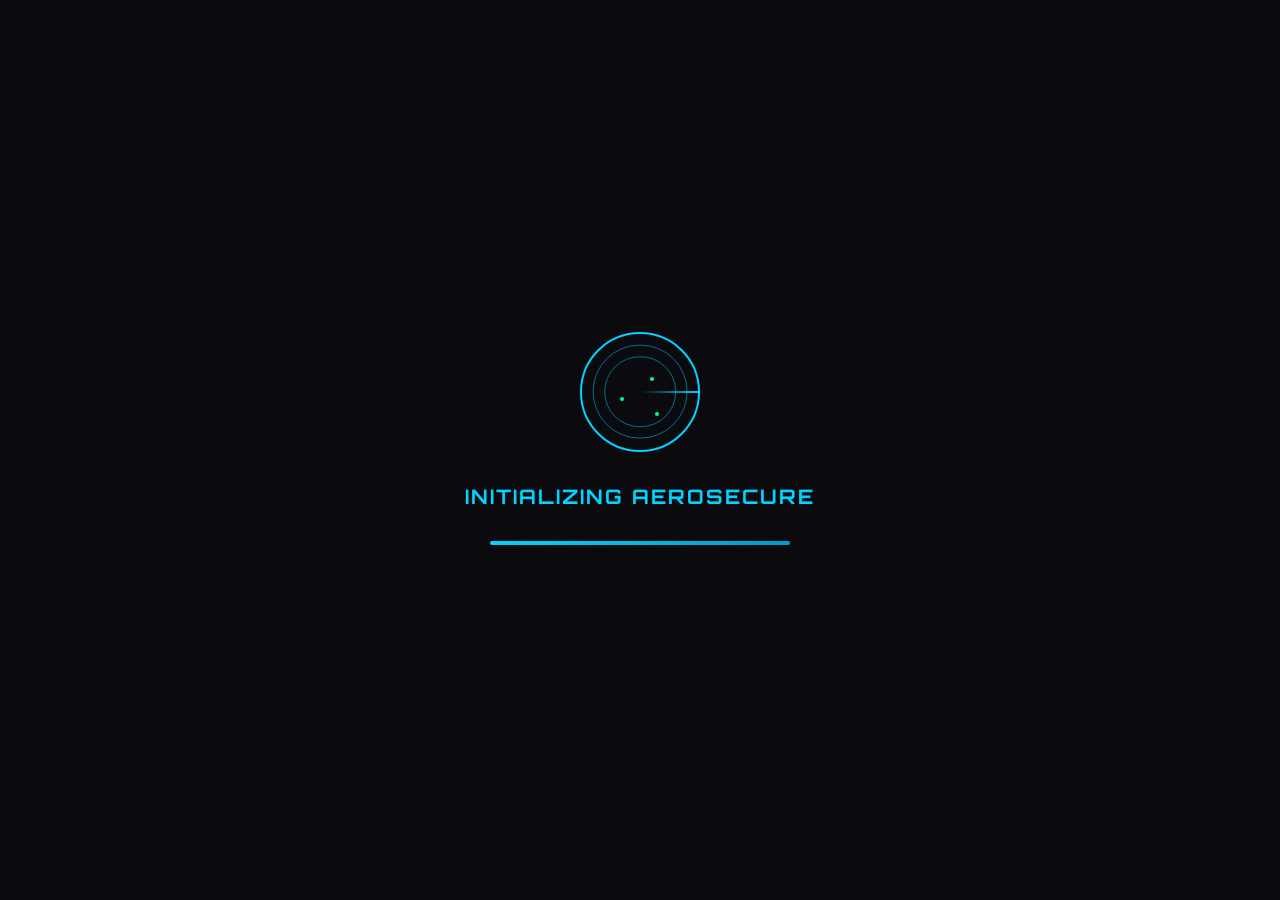
==== Frontend/index.html @ 28a1f64f "Created Frontend & Backend" ====
<!DOCTYPE html>
<html lang="en">
<head>
    <meta charset="UTF-8">
    <meta name="viewport" content="width=device-width, initial-scale=1.0">
    <title>AeroSecure - Airport Security System</title>
    <link rel="stylesheet" href="styles/main.css">
    <link rel="stylesheet" href="styles/animations.css">
    <link href="https://cdnjs.cloudflare.com/ajax/libs/font-awesome/6.4.0/css/all.min.css" rel="stylesheet">
    <link href="https://fonts.googleapis.com/css2?family=Orbitron:wght@400;700;900&family=Exo+2:wght@300;400;600&display=swap" rel="stylesheet">
</head>
<body>
    <!-- Loading Screen -->
    <div id="loading-screen" class="loading-screen">
        <div class="loading-content">
            <div class="radar-scanner">
                <div class="radar-circle"></div>
                <div class="radar-line"></div>
                <div class="radar-dots">
                    <div class="dot"></div>
                    <div class="dot"></div>
                    <div class="dot"></div>
                </div>
            </div>
            <h2 class="loading-text">INITIALIZING AEROSECURE</h2>
            <div class="loading-bar">
                <div class="loading-progress"></div>
            </div>
        </div>
    </div>

    <!-- Main Container -->
    <div id="main-container" class="main-container hidden">
        <!-- Header -->
        <header class="header">
            <div class="header-left">
                <div class="logo">
                    <i class="fas fa-shield-alt"></i>
                    <span>AeroSecure</span>
                </div>
                <div class="system-status">
                    <span class="status-indicator active"></span>
                    <span class="status-text">System Active</span>
                </div>
            </div>
            <div class="header-center">
                <div class="time-display">
                    <span id="current-time"></span>
                </div>
                <div class="date-display">
                    <span id="current-date"></span>
                </div>
            </div>
            <div class="header-right">
                <div class="alert-level">
                    <span class="alert-text">Security Level: </span>
                    <span class="alert-status normal">NORMAL</span>
                </div>
                <div class="user-profile">
                    <i class="fas fa-user-shield"></i>
                    <span>Officer Smith</span>
                </div>
            </div>
        </header>

        <!-- Navigation -->
        <nav class="sidebar">
            <div class="nav-menu">
                <a href="#dashboard" class="nav-item active" data-page="dashboard">
                    <i class="fas fa-tachometer-alt"></i>
                    <span>Dashboard</span>
                </a>
                <a href="#camera-monitor" class="nav-item" data-page="camera-monitor">
                    <i class="fas fa-video"></i>
                    <span>Camera Monitor</span>
                </a>
                <a href="#person-search" class="nav-item" data-page="person-search">
                    <i class="fas fa-search"></i>
                    <span>Person Search</span>
                </a>
                <a href="#add-person" class="nav-item" data-page="add-person">
                    <i class="fas fa-user-plus"></i>
                    <span>Add Person</span>
                </a>
                <a href="#watchlist" class="nav-item" data-page="watchlist">
                    <i class="fas fa-eye"></i>
                    <span>Watchlist</span>
                </a>
                <a href="#access-control" class="nav-item" data-page="access-control">
                    <i class="fas fa-key"></i>
                    <span>Access Control</span>
                </a>
                <a href="#reports" class="nav-item" data-page="reports">
                    <i class="fas fa-chart-line"></i>
                    <span>Reports</span>
                </a>
                <a href="#settings" class="nav-item" data-page="settings">
                    <i class="fas fa-cog"></i>
                    <span>Settings</span>
                </a>
            </div>
        </nav>

        <!-- Main Content Area -->
        <main class="main-content">
            <!-- Dashboard Page -->
            <div id="dashboard" class="page active">
                <div class="page-header">
                    <h1>Security Dashboard</h1>
                    <div class="page-actions">
                        <button class="btn-primary">
                            <i class="fas fa-sync-alt"></i>
                            Refresh
                        </button>
                    </div>
                </div>

                <div class="dashboard-grid">
                    <!-- Live Stats -->
                    <div class="card stats-card">
                        <h3>Live Statistics</h3>
                        <div class="stats-grid">
                            <div class="stat-item">
                                <div class="stat-icon">
                                    <i class="fas fa-users"></i>
                                </div>
                                <div class="stat-content">
                                    <span class="stat-number">1,247</span>
                                    <span class="stat-label">People Scanned Today</span>
                                </div>
                            </div>
                            <div class="stat-item">
                                <div class="stat-icon alert">
                                    <i class="fas fa-exclamation-triangle"></i>
                                </div>
                                <div class="stat-content">
                                    <span class="stat-number">3</span>
                                    <span class="stat-label">Active Alerts</span>
                                </div>
                            </div>
                            <div class="stat-item">
                                <div class="stat-icon">
                                    <i class="fas fa-video"></i>
                                </div>
                                <div class="stat-content">
                                    <span class="stat-number">24/24</span>
                                    <span class="stat-label">Cameras Online</span>
                                </div>
                            </div>
                            <div class="stat-item">
                                <div class="stat-icon success">
                                    <i class="fas fa-check-circle"></i>
                                </div>
                                <div class="stat-content">
                                    <span class="stat-number">98.7%</span>
                                    <span class="stat-label">Recognition Accuracy</span>
                                </div>
                            </div>
                        </div>
                    </div>

                    <!-- Recent Alerts -->
                    <div class="card alerts-card">
                        <h3>Recent Security Alerts</h3>
                        <div class="alerts-list">
                            <div class="alert-item high">
                                <div class="alert-icon">
                                    <i class="fas fa-exclamation-circle"></i>
                                </div>
                                <div class="alert-content">
                                    <div class="alert-title">Watchlist Match Detected</div>
                                    <div class="alert-details">Terminal B, Gate 12 - 14:23</div>
                                </div>
                                <div class="alert-time">2 min ago</div>
                            </div>
                            <div class="alert-item medium">
                                <div class="alert-icon">
                                    <i class="fas fa-user-times"></i>
                                </div>
                                <div class="alert-content">
                                    <div class="alert-title">Unauthorized Access Attempt</div>
                                    <div class="alert-details">Restricted Area A - 14:15</div>
                                </div>
                                <div class="alert-time">10 min ago</div>
                            </div>
                            <div class="alert-item low">
                                <div class="alert-icon">
                                    <i class="fas fa-camera"></i>
                                </div>
                                <div class="alert-content">
                                    <div class="alert-title">Camera Maintenance Required</div>
                                    <div class="alert-details">Camera #15 - Departure Hall</div>
                                </div>
                                <div class="alert-time">1 hour ago</div>
                            </div>
                        </div>
                    </div>

                    <!-- System Health -->
                    <div class="card system-health">
                        <h3>System Health Monitor</h3>
                        <div class="health-metrics">
                            <div class="metric">
                                <span class="metric-label">CPU Usage</span>
                                <div class="metric-bar">
                                    <div class="metric-fill" style="width: 65%"></div>
                                </div>
                                <span class="metric-value">65%</span>
                            </div>
                            <div class="metric">
                                <span class="metric-label">Memory</span>
                                <div class="metric-bar">
                                    <div class="metric-fill" style="width: 42%"></div>
                                </div>
                                <span class="metric-value">42%</span>
                            </div>
                            <div class="metric">
                                <span class="metric-label">Storage</span>
                                <div class="metric-bar">
                                    <div class="metric-fill" style="width: 78%"></div>
                                </div>
                                <span class="metric-value">78%</span>
                            </div>
                            <div class="metric">
                                <span class="metric-label">Network</span>
                                <div class="metric-bar">
                                    <div class="metric-fill success" style="width: 95%"></div>
                                </div>
                                <span class="metric-value">95%</span>
                            </div>
                        </div>
                    </div>

                    <!-- Quick Actions -->
                    <div class="card quick-actions">
                        <h3>Quick Actions</h3>
                        <div class="action-buttons">
                            <button class="action-btn" onclick="showPage('person-search')">
                                <i class="fas fa-search"></i>
                                <span>Search Person</span>
                            </button>
                            <button class="action-btn" onclick="showPage('add-person')">
                                <i class="fas fa-user-plus"></i>
                                <span>Add New Person</span>
                            </button>
                            <button class="action-btn" onclick="showPage('camera-monitor')">
                                <i class="fas fa-video"></i>
                                <span>Monitor Cameras</span>
                            </button>
                            <button class="action-btn">
                                <i class="fas fa-bell"></i>
                                <span>View All Alerts</span>
                            </button>
                        </div>
                    </div>
                </div>
            </div>

            <!-- Camera Monitor Page -->
            <div id="camera-monitor" class="page">
                <div class="page-header">
                    <h1>Camera Monitor</h1>
                    <div class="page-actions">
                        <button class="btn-secondary">
                            <i class="fas fa-expand"></i>
                            Full Screen
                        </button>
                        <button class="btn-primary">
                            <i class="fas fa-record-vinyl"></i>
                            Record All
                        </button>
                    </div>
                </div>

                <div class="camera-grid">
                    <div class="camera-feed active">
                        <div class="camera-header">
                            <span class="camera-name">Terminal A - Main Entrance</span>
                            <span class="camera-status online">LIVE</span>
                        </div>
                        <div class="camera-display">
                            <div class="scanning-overlay">
                                <div class="scan-line"></div>
                            </div>
                            <div class="detection-box">
                                <div class="detection-info">
                                    <span>Person Detected</span>
                                    <span>Confidence: 94%</span>
                                </div>
                            </div>
                        </div>
                        <div class="camera-controls">
                            <button class="control-btn"><i class="fas fa-search-plus"></i></button>
                            <button class="control-btn"><i class="fas fa-search-minus"></i></button>
                            <button class="control-btn"><i class="fas fa-arrows-alt"></i></button>
                            <button class="control-btn"><i class="fas fa-record-vinyl"></i></button>
                        </div>
                    </div>

                    <div class="camera-feed">
                        <div class="camera-header">
                            <span class="camera-name">Terminal B - Security Checkpoint</span>
                            <span class="camera-status online">LIVE</span>
                        </div>
                        <div class="camera-display">
                            <div class="scanning-overlay">
                                <div class="scan-line"></div>
                            </div>
                        </div>
                        <div class="camera-controls">
                            <button class="control-btn"><i class="fas fa-search-plus"></i></button>
                            <button class="control-btn"><i class="fas fa-search-minus"></i></button>
                            <button class="control-btn"><i class="fas fa-arrows-alt"></i></button>
                            <button class="control-btn"><i class="fas fa-record-vinyl"></i></button>
                        </div>
                    </div>

                    <div class="camera-feed">
                        <div class="camera-header">
                            <span class="camera-name">Departure Hall - Gate Area</span>
                            <span class="camera-status online">LIVE</span>
                        </div>
                        <div class="camera-display">
                            <div class="scanning-overlay">
                                <div class="scan-line"></div>
                            </div>
                        </div>
                        <div class="camera-controls">
                            <button class="control-btn"><i class="fas fa-search-plus"></i></button>
                            <button class="control-btn"><i class="fas fa-search-minus"></i></button>
                            <button class="control-btn"><i class="fas fa-arrows-alt"></i></button>
                            <button class="control-btn"><i class="fas fa-record-vinyl"></i></button>
                        </div>
                    </div>

                    <div class="camera-feed">
                        <div class="camera-header">
                            <span class="camera-name">Baggage Claim - Carousel 3</span>
                            <span class="camera-status online">LIVE</span>
                        </div>
                        <div class="camera-display">
                            <div class="scanning-overlay">
                                <div class="scan-line"></div>
                            </div>
                        </div>
                        <div class="camera-controls">
                            <button class="control-btn"><i class="fas fa-search-plus"></i></button>
                            <button class="control-btn"><i class="fas fa-search-minus"></i></button>
                            <button class="control-btn"><i class="fas fa-arrows-alt"></i></button>
                            <button class="control-btn"><i class="fas fa-record-vinyl"></i></button>
                        </div>
                    </div>
                </div>

                <div class="camera-sidebar">
                    <div class="camera-list">
                        <h3>All Cameras</h3>
                        <div class="camera-item active">
                            <span class="camera-indicator online"></span>
                            <span class="camera-name">Terminal A - Main</span>
                            <span class="camera-viewers">3</span>
                        </div>
                        <div class="camera-item">
                            <span class="camera-indicator online"></span>
                            <span class="camera-name">Terminal B - Security</span>
                            <span class="camera-viewers">1</span>
                        </div>
                        <div class="camera-item">
                            <span class="camera-indicator online"></span>
                            <span class="camera-name">Departure Hall</span>
                            <span class="camera-viewers">2</span>
                        </div>
                        <div class="camera-item">
                            <span class="camera-indicator online"></span>
                            <span class="camera-name">Baggage Claim</span>
                            <span class="camera-viewers">0</span>
                        </div>
                        <div class="camera-item">
                            <span class="camera-indicator online"></span>
                            <span class="camera-name">Parking Lot A</span>
                            <span class="camera-viewers">1</span>
                        </div>
                    </div>
                </div>
            </div>

            <!-- Person Search Page -->
            <div id="person-search" class="page">
                <div class="page-header">
                    <h1>Person Search</h1>
                    <div class="page-actions">
                        <button class="btn-secondary">
                            <i class="fas fa-filter"></i>
                            Advanced Filter
                        </button>
                    </div>
                </div>

                <div class="search-container">
                    <div class="search-panel">
                        <div class="search-section">
                            <h3>Search by Photo</h3>
                            <div class="photo-upload-area" id="photo-upload">
                                <i class="fas fa-cloud-upload-alt"></i>
                                <p>Drop an image here or click to upload</p>
                                <input type="file" id="photo-input" accept="image/*" hidden>
                            </div>
                        </div>

                        <div class="search-section">
                            <h3>Search by Details</h3>
                            <div class="form-group">
                                <input type="text" placeholder="Full Name" class="form-input">
                            </div>
                            <div class="form-group">
                                <input type="text" placeholder="ID Number" class="form-input">
                            </div>
                            <div class="form-group">
                                <select class="form-select">
                                    <option>Access Level</option>
                                    <option>Public</option>
                                    <option>Staff</option>
                                    <option>Security</option>
                                    <option>VIP</option>
                                </select>
                            </div>
                            <div class="form-group">
                                <input type="date" class="form-input">
                            </div>
                            <button class="btn-primary search-btn">
                                <i class="fas fa-search"></i>
                                Search Database
                            </button>
                        </div>
                    </div>

                    <div class="search-results">
                        <div class="results-header">
                            <h3>Search Results</h3>
                            <span class="results-count">Found 3 matches</span>
                        </div>
                        
                        <div class="result-item">
                            <div class="result-photo">
                                <div class="photo-placeholder">
                                    <i class="fas fa-user"></i>
                                </div>
                                <div class="match-percentage">96% Match</div>
                            </div>
                            <div class="result-info">
                                <h4>John Anderson</h4>
                                <p><strong>ID:</strong> EMP001234</p>
                                <p><strong>Access Level:</strong> Staff</p>
                                <p><strong>Department:</strong> Ground Operations</p>
                                <p><strong>Last Seen:</strong> Terminal B - 14:30</p>
                                <div class="result-status active">Active</div>
                            </div>
                            <div class="result-actions">
                                <button class="btn-small btn-primary">View Details</button>
                                <button class="btn-small btn-secondary">Track Location</button>
                            </div>
                        </div>

                        <div class="result-item">
                            <div class="result-photo">
                                <div class="photo-placeholder">
                                    <i class="fas fa-user"></i>
                                </div>
                                <div class="match-percentage">89% Match</div>
                            </div>
                            <div class="result-info">
                                <h4>Sarah Mitchell</h4>
                                <p><strong>ID:</strong> SEC005678</p>
                                <p><strong>Access Level:</strong> Security</p>
                                <p><strong>Department:</strong> Airport Security</p>
                                <p><strong>Last Seen:</strong> Security Office - 13:45</p>
                                <div class="result-status active">Active</div>
                            </div>
                            <div class="result-actions">
                                <button class="btn-small btn-primary">View Details</button>
                                <button class="btn-small btn-secondary">Track Location</button>
                            </div>
                        </div>
                    </div>
                </div>
            </div>

            <!-- Add Person Page -->
            <div id="add-person" class="page">
                <div class="page-header">
                    <h1>Add New Person</h1>
                    <div class="page-actions">
                        <button class="btn-secondary">
                            <i class="fas fa-save"></i>
                            Save Draft
                        </button>
                    </div>
                </div>

                <div class="add-person-container">
                    <form class="person-form">
                        <div class="form-sections">
                            <div class="form-section">
                                <h3>Personal Information</h3>
                                <div class="form-row">
                                    <div class="form-group">
                                        <label>First Name</label>
                                        <input type="text" class="form-input" required>
                                    </div>
                                    <div class="form-group">
                                        <label>Last Name</label>
                                        <input type="text" class="form-input" required>
                                    </div>
                                </div>
                                <div class="form-row">
                                    <div class="form-group">
                                        <label>Employee/Visitor ID</label>
                                        <input type="text" class="form-input" required>
                                    </div>
                                    <div class="form-group">
                                        <label>Date of Birth</label>
                                        <input type="date" class="form-input">
                                    </div>
                                </div>
                                <div class="form-row">
                                    <div class="form-group">
                                        <label>Email</label>
                                        <input type="email" class="form-input">
                                    </div>
                                    <div class="form-group">
                                        <label>Phone</label>
                                        <input type="tel" class="form-input">
                                    </div>
                                </div>
                            </div>

                            <div class="form-section">
                                <h3>Access & Security</h3>
                                <div class="form-row">
                                    <div class="form-group">
                                        <label>Access Level</label>
                                        <select class="form-select" required>
                                            <option value="">Select Access Level</option>
                                            <option value="public">Public - General Areas</option>
                                            <option value="staff">Staff - Employee Areas</option>
                                            <option value="security">Security - Restricted Areas</option>
                                            <option value="vip">VIP - All Areas</option>
                                        </select>
                                    </div>
                                    <div class="form-group">
                                        <label>Department</label>
                                        <input type="text" class="form-input">
                                    </div>
                                </div>
                                <div class="form-row">
                                    <div class="form-group">
                                        <label>Valid From</label>
                                        <input type="date" class="form-input" required>
                                    </div>
                                    <div class="form-group">
                                        <label>Valid Until</label>
                                        <input type="date" class="form-input" required>
                                    </div>
                                </div>
                                <div class="form-group">
                                    <label>Special Notes</label>
                                    <textarea class="form-textarea" rows="3" placeholder="Any special security notes or instructions..."></textarea>
                                </div>
                            </div>
                        </div>

                        <div class="photo-section">
                            <h3>Photo Capture</h3>
                            <div class="photo-capture-area">
                                <div class="capture-preview">
                                    <div class="camera-view">
                                        <i class="fas fa-camera"></i>
                                        <p>Click to activate camera</p>
                                    </div>
                                    <div class="capture-guide">
                                        <div class="guide-overlay">
                                            <div class="face-outline"></div>
                                        </div>
                                    </div>
                                </div>
                                <div class="capture-controls">
                                    <button type="button" class="btn-secondary">
                                        <i class="fas fa-video"></i>
                                        Start Camera
                                    </button>
                                    <button type="button" class="btn-primary">
                                        <i class="fas fa-camera"></i>
                                        Capture Photo
                                    </button>
                                    <button type="button" class="btn-secondary">
                                        <i class="fas fa-upload"></i>
                                        Upload Photo
                                    </button>
                                </div>
                                <div class="photo-requirements">
                                    <h4>Photo Requirements:</h4>
                                    <ul>
                                        <li>Face should be clearly visible</li>
                                        <li>Good lighting conditions</li>
                                        <li>Neutral facial expression</li>
                                        <li>No sunglasses or hat</li>
                                    </ul>
                                </div>
                            </div>
                        </div>

                        <div class="form-actions">
                            <button type="button" class="btn-secondary">Cancel</button>
                            <button type="submit" class="btn-primary">
                                <i class="fas fa-user-plus"></i>
                                Add Person to Database
                            </button>
                        </div>
                    </form>
                </div>
            </div>

            <!-- Other pages will be added here -->
            <div id="watchlist" class="page">
                <div class="page-header">
                    <h1>Security Watchlist</h1>
                    <div class="page-actions">
                        <button class="btn-primary">
                            <i class="fas fa-plus"></i>
                            Add to Watchlist
                        </button>
                    </div>
                </div>
                <div class="coming-soon">
                    <i class="fas fa-eye"></i>
                    <h2>Watchlist Management</h2>
                    <p>Coming Soon - Manage security watchlist and alerts</p>
                </div>
            </div>

            <div id="access-control" class="page">
                <div class="page-header">
                    <h1>Access Control</h1>
                </div>
                <div class="coming-soon">
                    <i class="fas fa-key"></i>
                    <h2>Access Control System</h2>
                    <p>Coming Soon - Manage door access and security zones</p>
                </div>
            </div>

            <div id="reports" class="page">
                <div class="page-header">
                    <h1>Security Reports</h1>
                </div>
                <div class="coming-soon">
                    <i class="fas fa-chart-line"></i>
                    <h2>Analytics & Reports</h2>
                    <p>Coming Soon - Security analytics and reporting dashboard</p>
                </div>
            </div>

            <div id="settings" class="page">
                <div class="page-header">
                    <h1>System Settings</h1>
                </div>
                <div class="coming-soon">
                    <i class="fas fa-cog"></i>
                    <h2>System Configuration</h2>
                    <p>Coming Soon - Configure system settings and preferences</p>
                </div>
            </div>
        </main>
    </div>

    <!-- Scripts -->
    <script src="js/main.js"></script>
    <script src="js/animations.js"></script>
</body>
</html>
---- Frontend/styles/main.css ----
/* ======================================
   AEROSECURE - MAIN STYLES
   Futuristic Airport Security System
   ====================================== */

/* CSS Variables */
:root {
    /* Colors */
    --primary-color: #00d4ff;
    --secondary-color: #0099cc;
    --accent-color: #ff6b35;
    --success-color: #00ff88;
    --warning-color: #ffaa00;
    --danger-color: #ff3366;
    
    /* Background Colors */
    --bg-primary: #0a0a0f;
    --bg-secondary: #1a1a2e;
    --bg-tertiary: #16213e;
    --bg-card: rgba(26, 26, 46, 0.8);
    --bg-glass: rgba(255, 255, 255, 0.05);
    
    /* Text Colors */
    --text-primary: #ffffff;
    --text-secondary: #b3b3cc;
    --text-muted: #666699;
    
    /* Borders */
    --border-color: rgba(0, 212, 255, 0.3);
    --border-radius: 8px;
    --border-radius-large: 16px;
    
    /* Shadows */
    --shadow-primary: 0 4px 20px rgba(0, 212, 255, 0.2);
    --shadow-secondary: 0 2px 10px rgba(0, 0, 0, 0.3);
    --shadow-card: 0 8px 32px rgba(0, 0, 0, 0.4);
    
    /* Typography */
    --font-primary: 'Orbitron', monospace;
    --font-secondary: 'Exo 2', sans-serif;
    --font-size-xs: 0.75rem;
    --font-size-sm: 0.875rem;
    --font-size-base: 1rem;
    --font-size-lg: 1.125rem;
    --font-size-xl: 1.25rem;
    --font-size-2xl: 1.5rem;
    --font-size-3xl: 2rem;
    
    /* Spacing */
    --spacing-xs: 0.25rem;
    --spacing-sm: 0.5rem;
    --spacing-md: 1rem;
    --spacing-lg: 1.5rem;
    --spacing-xl: 2rem;
    --spacing-2xl: 3rem;
    
    /* Transitions */
    --transition-fast: 0.2s ease;
    --transition-normal: 0.3s ease;
    --transition-slow: 0.5s ease;
}

/* Reset and Base Styles */
* {
    margin: 0;
    padding: 0;
    box-sizing: border-box;
}

html {
    font-size: 16px;
    scroll-behavior: smooth;
}

body {
    font-family: var(--font-secondary);
    background: linear-gradient(135deg, var(--bg-primary) 0%, var(--bg-secondary) 100%);
    color: var(--text-primary);
    overflow-x: hidden;
    min-height: 100vh;
}

/* Loading Screen */
.loading-screen {
    position: fixed;
    top: 0;
    left: 0;
    width: 100%;
    height: 100%;
    background: var(--bg-primary);
    display: flex;
    align-items: center;
    justify-content: center;
    z-index: 9999;
    transition: opacity 0.5s ease, visibility 0.5s ease;
}

.loading-screen.hidden {
    opacity: 0;
    visibility: hidden;
}

.loading-content {
    text-align: center;
}

.loading-text {
    font-family: var(--font-primary);
    font-size: var(--font-size-xl);
    color: var(--primary-color);
    margin: var(--spacing-xl) 0;
    letter-spacing: 2px;
}

.loading-bar {
    width: 300px;
    height: 4px;
    background: rgba(0, 212, 255, 0.2);
    border-radius: 2px;
    overflow: hidden;
    margin: var(--spacing-lg) auto;
}

.loading-progress {
    height: 100%;
    background: linear-gradient(90deg, var(--primary-color), var(--secondary-color));
    width: 0;
    animation: loadingProgress 3s ease-in-out forwards;
}

/* Main Container */
.main-container {
    display: grid;
    grid-template-areas: 
        "header header"
        "sidebar main";
    grid-template-columns: 280px 1fr;
    grid-template-rows: 80px 1fr;
    min-height: 100vh;
    transition: all var(--transition-normal);
}

.main-container.hidden {
    opacity: 0;
    transform: translateY(20px);
}

/* Header */
.header {
    grid-area: header;
    display: flex;
    align-items: center;
    justify-content: space-between;
    padding: 0 var(--spacing-xl);
    background: var(--bg-card);
    backdrop-filter: blur(20px);
    border-bottom: 1px solid var(--border-color);
    box-shadow: var(--shadow-secondary);
}

.header-left {
    display: flex;
    align-items: center;
    gap: var(--spacing-xl);
}

.logo {
    display: flex;
    align-items: center;
    gap: var(--spacing-md);
    font-family: var(--font-primary);
    font-size: var(--font-size-xl);
    font-weight: 900;
    color: var(--primary-color);
}

.logo i {
    font-size: var(--font-size-2xl);
}

.system-status {
    display: flex;
    align-items: center;
    gap: var(--spacing-sm);
    font-size: var(--font-size-sm);
}

.status-indicator {
    width: 8px;
    height: 8px;
    border-radius: 50%;
    background: var(--success-color);
    animation: pulse 2s infinite;
}

.header-center {
    display: flex;
    flex-direction: column;
    align-items: center;
    gap: var(--spacing-xs);
}

.time-display {
    font-family: var(--font-primary);
    font-size: var(--font-size-lg);
    color: var(--primary-color);
}

.date-display {
    font-size: var(--font-size-sm);
    color: var(--text-secondary);
}

.header-right {
    display: flex;
    align-items: center;
    gap: var(--spacing-xl);
}

.alert-level {
    display: flex;
    align-items: center;
    gap: var(--spacing-sm);
    font-size: var(--font-size-sm);
}

.alert-status {
    padding: var(--spacing-xs) var(--spacing-sm);
    border-radius: var(--border-radius);
    font-weight: 600;
    font-size: var(--font-size-xs);
    letter-spacing: 1px;
}

.alert-status.normal {
    background: rgba(0, 255, 136, 0.2);
    color: var(--success-color);
}

.user-profile {
    display: flex;
    align-items: center;
    gap: var(--spacing-sm);
    font-size: var(--font-size-sm);
}

/* Sidebar Navigation */
.sidebar {
    grid-area: sidebar;
    background: var(--bg-card);
    backdrop-filter: blur(20px);
    border-right: 1px solid var(--border-color);
    padding: var(--spacing-lg) 0;
}

.nav-menu {
    display: flex;
    flex-direction: column;
    gap: var(--spacing-xs);
    padding: 0 var(--spacing-lg);
}

.nav-item {
    display: flex;
    align-items: center;
    gap: var(--spacing-md);
    padding: var(--spacing-md) var(--spacing-lg);
    border-radius: var(--border-radius);
    color: var(--text-secondary);
    text-decoration: none;
    transition: all var(--transition-fast);
    position: relative;
    overflow: hidden;
}

.nav-item::before {
    content: '';
    position: absolute;
    left: 0;
    top: 0;
    width: 3px;
    height: 100%;
    background: var(--primary-color);
    transform: scaleY(0);
    transition: transform var(--transition-fast);
}

.nav-item:hover,
.nav-item.active {
    background: rgba(0, 212, 255, 0.1);
    color: var(--text-primary);
    transform: translateX(5px);
}

.nav-item.active::before {
    transform: scaleY(1);
}

.nav-item i {
    font-size: var(--font-size-lg);
    width: 20px;
}

/* Main Content */
.main-content {
    grid-area: main;
    padding: var(--spacing-xl);
    overflow-y: auto;
    max-height: calc(100vh - 80px);
}

/* Page Styles */
.page {
    display: none;
    animation: fadeInUp 0.5s ease forwards;
}

.page.active {
    display: block;
}

.page-header {
    display: flex;
    align-items: center;
    justify-content: space-between;
    margin-bottom: var(--spacing-xl);
}

.page-header h1 {
    font-family: var(--font-primary);
    font-size: var(--font-size-3xl);
    color: var(--primary-color);
    font-weight: 700;
}

.page-actions {
    display: flex;
    gap: var(--spacing-md);
}

/* Cards */
.card {
    background: var(--bg-card);
    backdrop-filter: blur(20px);
    border: 1px solid var(--border-color);
    border-radius: var(--border-radius-large);
    padding: var(--spacing-xl);
    box-shadow: var(--shadow-card);
    transition: all var(--transition-normal);
}

.card:hover {
    transform: translateY(-5px);
    box-shadow: 0 12px 40px rgba(0, 212, 255, 0.3);
}

.card h3 {
    font-family: var(--font-primary);
    font-size: var(--font-size-lg);
    color: var(--primary-color);
    margin-bottom: var(--spacing-lg);
}

/* Dashboard Grid */
.dashboard-grid {
    display: grid;
    grid-template-columns: repeat(auto-fit, minmax(400px, 1fr));
    gap: var(--spacing-xl);
}

/* Stats Card */
.stats-grid {
    display: grid;
    grid-template-columns: repeat(2, 1fr);
    gap: var(--spacing-lg);
}

.stat-item {
    display: flex;
    align-items: center;
    gap: var(--spacing-md);
    padding: var(--spacing-lg);
    background: rgba(255, 255, 255, 0.03);
    border-radius: var(--border-radius);
    border: 1px solid rgba(0, 212, 255, 0.1);
    transition: all var(--transition-fast);
}

.stat-item:hover {
    background: rgba(255, 255, 255, 0.05);
    border-color: var(--primary-color);
}

.stat-icon {
    width: 50px;
    height: 50px;
    border-radius: 50%;
    display: flex;
    align-items: center;
    justify-content: center;
    background: rgba(0, 212, 255, 0.2);
    color: var(--primary-color);
    font-size: var(--font-size-lg);
}

.stat-icon.alert {
    background: rgba(255, 51, 102, 0.2);
    color: var(--danger-color);
}

.stat-icon.success {
    background: rgba(0, 255, 136, 0.2);
    color: var(--success-color);
}

.stat-content {
    display: flex;
    flex-direction: column;
}

.stat-number {
    font-family: var(--font-primary);
    font-size: var(--font-size-xl);
    font-weight: 700;
    color: var(--text-primary);
    line-height: 1;
}

.stat-label {
    font-size: var(--font-size-sm);
    color: var(--text-secondary);
    margin-top: var(--spacing-xs);
}

/* Alerts */
.alerts-list {
    display: flex;
    flex-direction: column;
    gap: var(--spacing-md);
}

.alert-item {
    display: flex;
    align-items: center;
    gap: var(--spacing-md);
    padding: var(--spacing-lg);
    background: rgba(255, 255, 255, 0.03);
    border-radius: var(--border-radius);
    border-left: 4px solid;
    transition: all var(--transition-fast);
}

.alert-item.high {
    border-left-color: var(--danger-color);
}

.alert-item.medium {
    border-left-color: var(--warning-color);
}

.alert-item.low {
    border-left-color: var(--secondary-color);
}

.alert-icon {
    width: 40px;
    height: 40px;
    border-radius: 50%;
    display: flex;
    align-items: center;
    justify-content: center;
    font-size: var(--font-size-lg);
}

.alert-item.high .alert-icon {
    background: rgba(255, 51, 102, 0.2);
    color: var(--danger-color);
}

.alert-item.medium .alert-icon {
    background: rgba(255, 170, 0, 0.2);
    color: var(--warning-color);
}

.alert-item.low .alert-icon {
    background: rgba(0, 153, 204, 0.2);
    color: var(--secondary-color);
}

.alert-content {
    flex: 1;
}

.alert-title {
    font-weight: 600;
    color: var(--text-primary);
    margin-bottom: var(--spacing-xs);
}

.alert-details {
    font-size: var(--font-size-sm);
    color: var(--text-secondary);
}

.alert-time {
    font-size: var(--font-size-sm);
    color: var(--text-muted);
}

/* System Health */
.health-metrics {
    display: flex;
    flex-direction: column;
    gap: var(--spacing-lg);
}

.metric {
    display: flex;
    align-items: center;
    gap: var(--spacing-md);
}

.metric-label {
    min-width: 80px;
    font-size: var(--font-size-sm);
    color: var(--text-secondary);
}

.metric-bar {
    flex: 1;
    height: 8px;
    background: rgba(255, 255, 255, 0.1);
    border-radius: 4px;
    overflow: hidden;
}

.metric-fill {
    height: 100%;
    background: linear-gradient(90deg, var(--primary-color), var(--secondary-color));
    border-radius: 4px;
    transition: width var(--transition-slow);
}

.metric-fill.success {
    background: linear-gradient(90deg, var(--success-color), #00cc66);
}

.metric-value {
    min-width: 50px;
    text-align: right;
    font-family: var(--font-primary);
    font-size: var(--font-size-sm);
    color: var(--text-primary);
}

/* Quick Actions */
.action-buttons {
    display: grid;
    grid-template-columns: repeat(2, 1fr);
    gap: var(--spacing-md);
}

.action-btn {
    display: flex;
    flex-direction: column;
    align-items: center;
    gap: var(--spacing-sm);
    padding: var(--spacing-lg);
    background: rgba(255, 255, 255, 0.03);
    border: 1px solid rgba(0, 212, 255, 0.2);
    border-radius: var(--border-radius);
    color: var(--text-secondary);
    cursor: pointer;
    transition: all var(--transition-fast);
    font-size: var(--font-size-sm);
}

.action-btn:hover {
    background: rgba(0, 212, 255, 0.1);
    border-color: var(--primary-color);
    color: var(--text-primary);
    transform: translateY(-2px);
}

.action-btn i {
    font-size: var(--font-size-xl);
    color: var(--primary-color);
}

/* Buttons */
.btn-primary,
.btn-secondary,
.btn-small {
    display: inline-flex;
    align-items: center;
    gap: var(--spacing-sm);
    padding: var(--spacing-md) var(--spacing-lg);
    border: none;
    border-radius: var(--border-radius);
    font-family: var(--font-secondary);
    font-size: var(--font-size-sm);
    font-weight: 600;
    text-decoration: none;
    cursor: pointer;
    transition: all var(--transition-fast);
    position: relative;
    overflow: hidden;
}

.btn-primary {
    background: linear-gradient(135deg, var(--primary-color), var(--secondary-color));
    color: var(--bg-primary);
    box-shadow: var(--shadow-primary);
}

.btn-primary:hover {
    transform: translateY(-2px);
    box-shadow: 0 6px 25px rgba(0, 212, 255, 0.4);
}

.btn-secondary {
    background: rgba(255, 255, 255, 0.1);
    color: var(--text-primary);
    border: 1px solid var(--border-color);
}

.btn-secondary:hover {
    background: rgba(255, 255, 255, 0.15);
    border-color: var(--primary-color);
    transform: translateY(-2px);
}

.btn-small {
    padding: var(--spacing-sm) var(--spacing-md);
    font-size: var(--font-size-xs);
}

/* Coming Soon Placeholder */
.coming-soon {
    display: flex;
    flex-direction: column;
    align-items: center;
    justify-content: center;
    min-height: 400px;
    text-align: center;
    color: var(--text-secondary);
}

.coming-soon i {
    font-size: 4rem;
    color: var(--primary-color);
    margin-bottom: var(--spacing-lg);
}

.coming-soon h2 {
    font-family: var(--font-primary);
    font-size: var(--font-size-2xl);
    color: var(--text-primary);
    margin-bottom: var(--spacing-md);
}

/* Responsive Design */
@media (max-width: 1200px) {
    .dashboard-grid {
        grid-template-columns: 1fr;
    }
    
    .stats-grid {
        grid-template-columns: 1fr;
    }
}

@media (max-width: 768px) {
    .main-container {
        grid-template-areas: 
            "header"
            "main";
        grid-template-columns: 1fr;
        grid-template-rows: 80px 1fr;
    }
    
    .sidebar {
        display: none;
    }
    
    .header {
        padding: 0 var(--spacing-md);
    }
    
    .header-center,
    .header-right {
        display: none;
    }
    
    .main-content {
        padding: var(--spacing-md);
    }
    
    .page-header {
        flex-direction: column;
        gap: var(--spacing-md);
        align-items: flex-start;
    }
    
    .action-buttons {
        grid-template-columns: 1fr;
    }
}

/* Utility Classes */
.hidden {
    display: none !important;
}

.text-center {
    text-align: center;
}

.text-primary {
    color: var(--primary-color);
}

.text-success {
    color: var(--success-color);
}

.text-warning {
    color: var(--warning-color);
}

.text-danger {
    color: var(--danger-color);
}

.mb-0 { margin-bottom: 0; }
.mb-1 { margin-bottom: var(--spacing-xs); }
.mb-2 { margin-bottom: var(--spacing-sm); }
.mb-3 { margin-bottom: var(--spacing-md); }
.mb-4 { margin-bottom: var(--spacing-lg); }
.mb-5 { margin-bottom: var(--spacing-xl); }

.mt-0 { margin-top: 0; }
.mt-1 { margin-top: var(--spacing-xs); }
.mt-2 { margin-top: var(--spacing-sm); }
.mt-3 { margin-top: var(--spacing-md); }
.mt-4 { margin-top: var(--spacing-lg); }
.mt-5 { margin-top: var(--spacing-xl); }
---- Frontend/styles/animations.css ----
/* ======================================
   AEROSECURE - ANIMATIONS & EFFECTS
   Advanced animations for futuristic UI
   ====================================== */

/* Keyframe Animations */
@keyframes fadeInUp {
    from {
        opacity: 0;
        transform: translateY(30px);
    }
    to {
        opacity: 1;
        transform: translateY(0);
    }
}

@keyframes fadeInLeft {
    from {
        opacity: 0;
        transform: translateX(-30px);
    }
    to {
        opacity: 1;
        transform: translateX(0);
    }
}

@keyframes fadeInRight {
    from {
        opacity: 0;
        transform: translateX(30px);
    }
    to {
        opacity: 1;
        transform: translateX(0);
    }
}

@keyframes pulse {
    0%, 100% {
        transform: scale(1);
        opacity: 1;
    }
    50% {
        transform: scale(1.2);
        opacity: 0.7;
    }
}

@keyframes loadingProgress {
    0% { width: 0; }
    25% { width: 30%; }
    50% { width: 60%; }
    75% { width: 85%; }
    100% { width: 100%; }
}

@keyframes radarSweep {
    0% { transform: rotate(0deg); }
    100% { transform: rotate(360deg); }
}

@keyframes radarPing {
    0% {
        transform: scale(0.8);
        opacity: 1;
    }
    100% {
        transform: scale(2);
        opacity: 0;
    }
}

@keyframes scanLine {
    0% {
        transform: translateX(-100%);
    }
    100% {
        transform: translateX(100%);
    }
}

@keyframes glitch {
    0%, 100% {
        transform: translate(0);
        filter: hue-rotate(0deg);
    }
    20% {
        transform: translate(-2px, 2px);
        filter: hue-rotate(90deg);
    }
    40% {
        transform: translate(-2px, -2px);
        filter: hue-rotate(180deg);
    }
    60% {
        transform: translate(2px, 2px);
        filter: hue-rotate(270deg);
    }
    80% {
        transform: translate(2px, -2px);
        filter: hue-rotate(360deg);
    }
}

@keyframes hologramFlicker {
    0%, 100% { opacity: 1; }
    50% { opacity: 0.8; }
}

@keyframes dataStream {
    0% {
        transform: translateY(100%);
        opacity: 0;
    }
    10% {
        opacity: 1;
    }
    90% {
        opacity: 1;
    }
    100% {
        transform: translateY(-100%);
        opacity: 0;
    }
}

@keyframes circuitPulse {
    0%, 100% {
        box-shadow: 0 0 5px var(--primary-color);
    }
    50% {
        box-shadow: 0 0 20px var(--primary-color), 0 0 30px var(--primary-color);
    }
}

@keyframes matrixRain {
    0% {
        transform: translateY(-100vh);
        opacity: 0;
    }
    10% {
        opacity: 1;
    }
    90% {
        opacity: 1;
    }
    100% {
        transform: translateY(100vh);
        opacity: 0;
    }
}

/* Radar Scanner Animation */
.radar-scanner {
    position: relative;
    width: 120px;
    height: 120px;
    margin: 0 auto var(--spacing-xl);
}

.radar-circle {
    width: 100%;
    height: 100%;
    border: 2px solid var(--primary-color);
    border-radius: 50%;
    position: relative;
    animation: circuitPulse 2s infinite;
}

.radar-circle::before,
.radar-circle::after {
    content: '';
    position: absolute;
    top: 50%;
    left: 50%;
    transform: translate(-50%, -50%);
    border: 1px solid rgba(0, 212, 255, 0.5);
    border-radius: 50%;
    animation: radarPing 2s infinite;
}

.radar-circle::before {
    width: 80%;
    height: 80%;
    animation-delay: 0.5s;
}

.radar-circle::after {
    width: 60%;
    height: 60%;
    animation-delay: 1s;
}

.radar-line {
    position: absolute;
    top: 50%;
    left: 50%;
    width: 50%;
    height: 2px;
    background: linear-gradient(90deg, transparent, var(--primary-color));
    transform-origin: left center;
    transform: translate(0, -50%);
    animation: radarSweep 3s linear infinite;
}

.radar-dots {
    position: absolute;
    top: 50%;
    left: 50%;
    transform: translate(-50%, -50%);
}

.radar-dots .dot {
    position: absolute;
    width: 4px;
    height: 4px;
    background: var(--success-color);
    border-radius: 50%;
    animation: pulse 1.5s infinite;
}

.radar-dots .dot:nth-child(1) {
    top: -15px;
    left: 10px;
    animation-delay: 0.2s;
}

.radar-dots .dot:nth-child(2) {
    top: 5px;
    left: -20px;
    animation-delay: 0.5s;
}

.radar-dots .dot:nth-child(3) {
    top: 20px;
    left: 15px;
    animation-delay: 0.8s;
}

/* Camera Monitor Animations */
.camera-feed {
    background: var(--bg-card);
    border: 1px solid var(--border-color);
    border-radius: var(--border-radius);
    overflow: hidden;
    transition: all var(--transition-normal);
    position: relative;
}

.camera-feed:hover {
    transform: scale(1.02);
    border-color: var(--primary-color);
    box-shadow: var(--shadow-primary);
}

.camera-feed.active {
    border-color: var(--success-color);
    box-shadow: 0 0 20px rgba(0, 255, 136, 0.3);
}

.camera-header {
    display: flex;
    justify-content: space-between;
    align-items: center;
    padding: var(--spacing-sm) var(--spacing-md);
    background: rgba(0, 0, 0, 0.5);
    color: var(--text-primary);
    font-size: var(--font-size-sm);
}

.camera-status {
    padding: var(--spacing-xs) var(--spacing-sm);
    border-radius: var(--border-radius);
    font-size: var(--font-size-xs);
    font-weight: 600;
    letter-spacing: 1px;
}

.camera-status.online {
    background: rgba(0, 255, 136, 0.2);
    color: var(--success-color);
    animation: pulse 2s infinite;
}

.camera-display {
    height: 200px;
    background: linear-gradient(45deg, #1a1a2e 0%, #16213e 100%);
    position: relative;
    overflow: hidden;
}

.scanning-overlay {
    position: absolute;
    top: 0;
    left: 0;
    right: 0;
    bottom: 0;
    background: 
        linear-gradient(90deg, transparent 0%, rgba(0, 212, 255, 0.1) 50%, transparent 100%),
        repeating-linear-gradient(
            0deg,
            transparent,
            transparent 2px,
            rgba(0, 212, 255, 0.05) 2px,
            rgba(0, 212, 255, 0.05) 4px
        );
}

.scan-line {
    position: absolute;
    top: 0;
    left: -100%;
    width: 100%;
    height: 100%;
    background: linear-gradient(90deg, 
        transparent 0%, 
        rgba(0, 212, 255, 0.3) 45%, 
        rgba(0, 212, 255, 0.8) 50%, 
        rgba(0, 212, 255, 0.3) 55%, 
        transparent 100%
    );
    animation: scanLine 3s linear infinite;
}

.detection-box {
    position: absolute;
    top: 30%;
    left: 25%;
    width: 50%;
    height: 40%;
    border: 2px solid var(--success-color);
    border-radius: var(--border-radius);
    animation: pulse 2s infinite;
}

.detection-box::before {
    content: '';
    position: absolute;
    top: -2px;
    left: -2px;
    right: -2px;
    bottom: -2px;
    border: 1px solid rgba(0, 255, 136, 0.3);
    border-radius: var(--border-radius);
    animation: pulse 2s infinite 0.5s;
}

.detection-info {
    position: absolute;
    top: -25px;
    left: 0;
    background: rgba(0, 255, 136, 0.2);
    color: var(--success-color);
    padding: var(--spacing-xs) var(--spacing-sm);
    border-radius: var(--border-radius);
    font-size: var(--font-size-xs);
    white-space: nowrap;
}

.camera-controls {
    display: flex;
    justify-content: center;
    gap: var(--spacing-sm);
    padding: var(--spacing-sm);
    background: rgba(0, 0, 0, 0.3);
}

.control-btn {
    width: 32px;
    height: 32px;
    border: none;
    background: rgba(255, 255, 255, 0.1);
    color: var(--text-secondary);
    border-radius: var(--border-radius);
    cursor: pointer;
    transition: all var(--transition-fast);
    display: flex;
    align-items: center;
    justify-content: center;
}

.control-btn:hover {
    background: rgba(0, 212, 255, 0.2);
    color: var(--primary-color);
    transform: scale(1.1);
}

/* Camera Grid Layout */
.camera-monitor {
    display: flex;
    gap: var(--spacing-lg);
    height: calc(100vh - 180px);
}

.camera-grid {
    flex: 1;
    display: grid;
    grid-template-columns: repeat(2, 1fr);
    gap: var(--spacing-md);
}

.camera-sidebar {
    width: 300px;
    background: var(--bg-card);
    border-radius: var(--border-radius-large);
    padding: var(--spacing-lg);
    border: 1px solid var(--border-color);
}

.camera-list h3 {
    color: var(--primary-color);
    font-family: var(--font-primary);
    margin-bottom: var(--spacing-lg);
    font-size: var(--font-size-lg);
}

.camera-item {
    display: flex;
    align-items: center;
    gap: var(--spacing-md);
    padding: var(--spacing-md);
    border-radius: var(--border-radius);
    cursor: pointer;
    transition: all var(--transition-fast);
    margin-bottom: var(--spacing-sm);
}

.camera-item:hover {
    background: rgba(255, 255, 255, 0.05);
}

.camera-item.active {
    background: rgba(0, 212, 255, 0.1);
    border-left: 3px solid var(--primary-color);
}

.camera-indicator {
    width: 8px;
    height: 8px;
    border-radius: 50%;
    background: var(--success-color);
    animation: pulse 2s infinite;
}

.camera-item .camera-name {
    flex: 1;
    font-size: var(--font-size-sm);
    color: var(--text-primary);
}

.camera-viewers {
    background: rgba(0, 212, 255, 0.2);
    color: var(--primary-color);
    padding: var(--spacing-xs) var(--spacing-sm);
    border-radius: 12px;
    font-size: var(--font-size-xs);
    font-weight: 600;
}

/* Search Page Animations */
.search-container {
    display: grid;
    grid-template-columns: 400px 1fr;
    gap: var(--spacing-xl);
    height: calc(100vh - 200px);
}

.search-panel {
    background: var(--bg-card);
    border-radius: var(--border-radius-large);
    padding: var(--spacing-xl);
    border: 1px solid var(--border-color);
    height: fit-content;
}

.search-section {
    margin-bottom: var(--spacing-xl);
}

.search-section h3 {
    color: var(--primary-color);
    font-family: var(--font-primary);
    margin-bottom: var(--spacing-lg);
}

.photo-upload-area {
    border: 2px dashed var(--border-color);
    border-radius: var(--border-radius);
    padding: var(--spacing-2xl);
    text-align: center;
    cursor: pointer;
    transition: all var(--transition-normal);
    background: rgba(255, 255, 255, 0.02);
}

.photo-upload-area:hover {
    border-color: var(--primary-color);
    background: rgba(0, 212, 255, 0.05);
    transform: scale(1.02);
}

.photo-upload-area i {
    font-size: 3rem;
    color: var(--primary-color);
    margin-bottom: var(--spacing-md);
    display: block;
}

.search-results {
    background: var(--bg-card);
    border-radius: var(--border-radius-large);
    padding: var(--spacing-xl);
    border: 1px solid var(--border-color);
    overflow-y: auto;
}

.results-header {
    display: flex;
    justify-content: space-between;
    align-items: center;
    margin-bottom: var(--spacing-lg);
    padding-bottom: var(--spacing-md);
    border-bottom: 1px solid var(--border-color);
}

.results-header h3 {
    color: var(--primary-color);
    font-family: var(--font-primary);
}

.results-count {
    color: var(--text-secondary);
    font-size: var(--font-size-sm);
}

.result-item {
    display: flex;
    gap: var(--spacing-lg);
    padding: var(--spacing-lg);
    background: rgba(255, 255, 255, 0.03);
    border-radius: var(--border-radius);
    margin-bottom: var(--spacing-md);
    border: 1px solid transparent;
    transition: all var(--transition-normal);
    animation: fadeInUp 0.5s ease forwards;
}

.result-item:hover {
    background: rgba(255, 255, 255, 0.05);
    border-color: var(--primary-color);
    transform: translateX(5px);
}

.result-photo {
    position: relative;
    width: 80px;
    height: 80px;
    border-radius: var(--border-radius);
    overflow: hidden;
    border: 2px solid var(--border-color);
}

.photo-placeholder {
    width: 100%;
    height: 100%;
    background: linear-gradient(135deg, var(--bg-secondary), var(--bg-tertiary));
    display: flex;
    align-items: center;
    justify-content: center;
    color: var(--text-muted);
    font-size: var(--font-size-xl);
}

.match-percentage {
    position: absolute;
    bottom: -5px;
    right: -5px;
    background: var(--success-color);
    color: var(--bg-primary);
    font-size: var(--font-size-xs);
    padding: 2px 6px;
    border-radius: 10px;
    font-weight: 600;
}

.result-info {
    flex: 1;
}

.result-info h4 {
    color: var(--text-primary);
    font-family: var(--font-primary);
    font-size: var(--font-size-lg);
    margin-bottom: var(--spacing-sm);
}

.result-info p {
    font-size: var(--font-size-sm);
    color: var(--text-secondary);
    margin-bottom: var(--spacing-xs);
}

.result-status {
    display: inline-block;
    padding: var(--spacing-xs) var(--spacing-sm);
    border-radius: var(--border-radius);
    font-size: var(--font-size-xs);
    font-weight: 600;
    margin-top: var(--spacing-sm);
}

.result-status.active {
    background: rgba(0, 255, 136, 0.2);
    color: var(--success-color);
}

.result-actions {
    display: flex;
    flex-direction: column;
    gap: var(--spacing-sm);
    align-items: flex-end;
}

/* Form Styles */
.form-group {
    margin-bottom: var(--spacing-lg);
}

.form-group label {
    display: block;
    margin-bottom: var(--spacing-sm);
    color: var(--text-primary);
    font-weight: 600;
    font-size: var(--font-size-sm);
}

.form-input,
.form-select,
.form-textarea {
    width: 100%;
    padding: var(--spacing-md);
    background: rgba(255, 255, 255, 0.05);
    border: 1px solid var(--border-color);
    border-radius: var(--border-radius);
    color: var(--text-primary);
    font-size: var(--font-size-sm);
    transition: all var(--transition-fast);
}

.form-input:focus,
.form-select:focus,
.form-textarea:focus {
    outline: none;
    border-color: var(--primary-color);
    background: rgba(255, 255, 255, 0.08);
    box-shadow: 0 0 10px rgba(0, 212, 255, 0.2);
}

.form-input::placeholder {
    color: var(--text-muted);
}

.search-btn {
    width: 100%;
    justify-content: center;
}

/* Add Person Page */
.add-person-container {
    max-width: 1200px;
    margin: 0 auto;
}

.person-form {
    background: var(--bg-card);
    border-radius: var(--border-radius-large);
    padding: var(--spacing-2xl);
    border: 1px solid var(--border-color);
}

.form-sections {
    display: grid;
    grid-template-columns: 1fr 1fr;
    gap: var(--spacing-2xl);
    margin-bottom: var(--spacing-2xl);
}

.form-section h3 {
    color: var(--primary-color);
    font-family: var(--font-primary);
    margin-bottom: var(--spacing-lg);
    font-size: var(--font-size-lg);
}

.form-row {
    display: grid;
    grid-template-columns: 1fr 1fr;
    gap: var(--spacing-lg);
}

.photo-section {
    border-top: 1px solid var(--border-color);
    padding-top: var(--spacing-2xl);
    margin-bottom: var(--spacing-2xl);
}

.photo-capture-area {
    display: grid;
    grid-template-columns: 1fr 300px;
    gap: var(--spacing-2xl);
}

.capture-preview {
    position: relative;
    background: var(--bg-secondary);
    border-radius: var(--border-radius);
    overflow: hidden;
    aspect-ratio: 4/3;
    border: 2px solid var(--border-color);
}

.camera-view {
    width: 100%;
    height: 100%;
    display: flex;
    flex-direction: column;
    align-items: center;
    justify-content: center;
    color: var(--text-muted);
    font-size: var(--font-size-lg);
}

.camera-view i {
    font-size: 4rem;
    margin-bottom: var(--spacing-md);
}

.capture-guide {
    position: absolute;
    top: 0;
    left: 0;
    right: 0;
    bottom: 0;
    display: flex;
    align-items: center;
    justify-content: center;
}

.face-outline {
    width: 200px;
    height: 250px;
    border: 2px dashed var(--primary-color);
    border-radius: 50% 50% 50% 50% / 60% 60% 40% 40%;
    animation: pulse 2s infinite;
}

.capture-controls {
    display: flex;
    flex-direction: column;
    gap: var(--spacing-md);
}

.photo-requirements {
    background: rgba(255, 255, 255, 0.03);
    padding: var(--spacing-lg);
    border-radius: var(--border-radius);
    border-left: 4px solid var(--primary-color);
}

.photo-requirements h4 {
    color: var(--primary-color);
    margin-bottom: var(--spacing-md);
    font-size: var(--font-size-sm);
}

.photo-requirements ul {
    list-style: none;
    padding: 0;
}

.photo-requirements li {
    color: var(--text-secondary);
    font-size: var(--font-size-sm);
    margin-bottom: var(--spacing-sm);
    position: relative;
    padding-left: var(--spacing-lg);
}

.photo-requirements li::before {
    content: '✓';
    position: absolute;
    left: 0;
    color: var(--success-color);
    font-weight: bold;
}

.form-actions {
    display: flex;
    justify-content: flex-end;
    gap: var(--spacing-md);
    border-top: 1px solid var(--border-color);
    padding-top: var(--spacing-xl);
}

/* Advanced Hover Effects */
.card::before {
    content: '';
    position: absolute;
    top: 0;
    left: -100%;
    width: 100%;
    height: 100%;
    background: linear-gradient(90deg, transparent, rgba(0, 212, 255, 0.1), transparent);
    transition: left 0.5s;
    z-index: 1;
}

.card:hover::before {
    left: 100%;
}

/* Holographic Effect */
.hologram {
    position: relative;
    background: linear-gradient(45deg, transparent, rgba(0, 212, 255, 0.1), transparent);
    animation: hologramFlicker 3s infinite;
}

.hologram::after {
    content: '';
    position: absolute;
    top: 0;
    left: 0;
    right: 0;
    bottom: 0;
    background: repeating-linear-gradient(
        90deg,
        transparent,
        transparent 2px,
        rgba(0, 212, 255, 0.1) 2px,
        rgba(0, 212, 255, 0.1) 4px
    );
    pointer-events: none;
}

/* Responsive Animations */
@media (max-width: 768px) {
    .camera-grid {
        grid-template-columns: 1fr;
    }
    
    .search-container {
        grid-template-columns: 1fr;
    }
    
    .form-sections {
        grid-template-columns: 1fr;
    }
    
    .photo-capture-area {
        grid-template-columns: 1fr;
    }
    
    .result-item {
        flex-direction: column;
        text-align: center;
    }
    
    .result-actions {
        flex-direction: row;
        justify-content: center;
    }
}

/* Performance Optimizations */
.will-change-transform {
    will-change: transform;
}

.will-change-opacity {
    will-change: opacity;
}

/* Reduced Motion */
@media (prefers-reduced-motion: reduce) {
    *,
    *::before,
    *::after {
        animation-duration: 0.01ms !important;
        animation-iteration-count: 1 !important;
        transition-duration: 0.01ms !important;
    }
    
    .scan-line,
    .radar-line,
    .loading-progress {
        animation: none;
    }
}
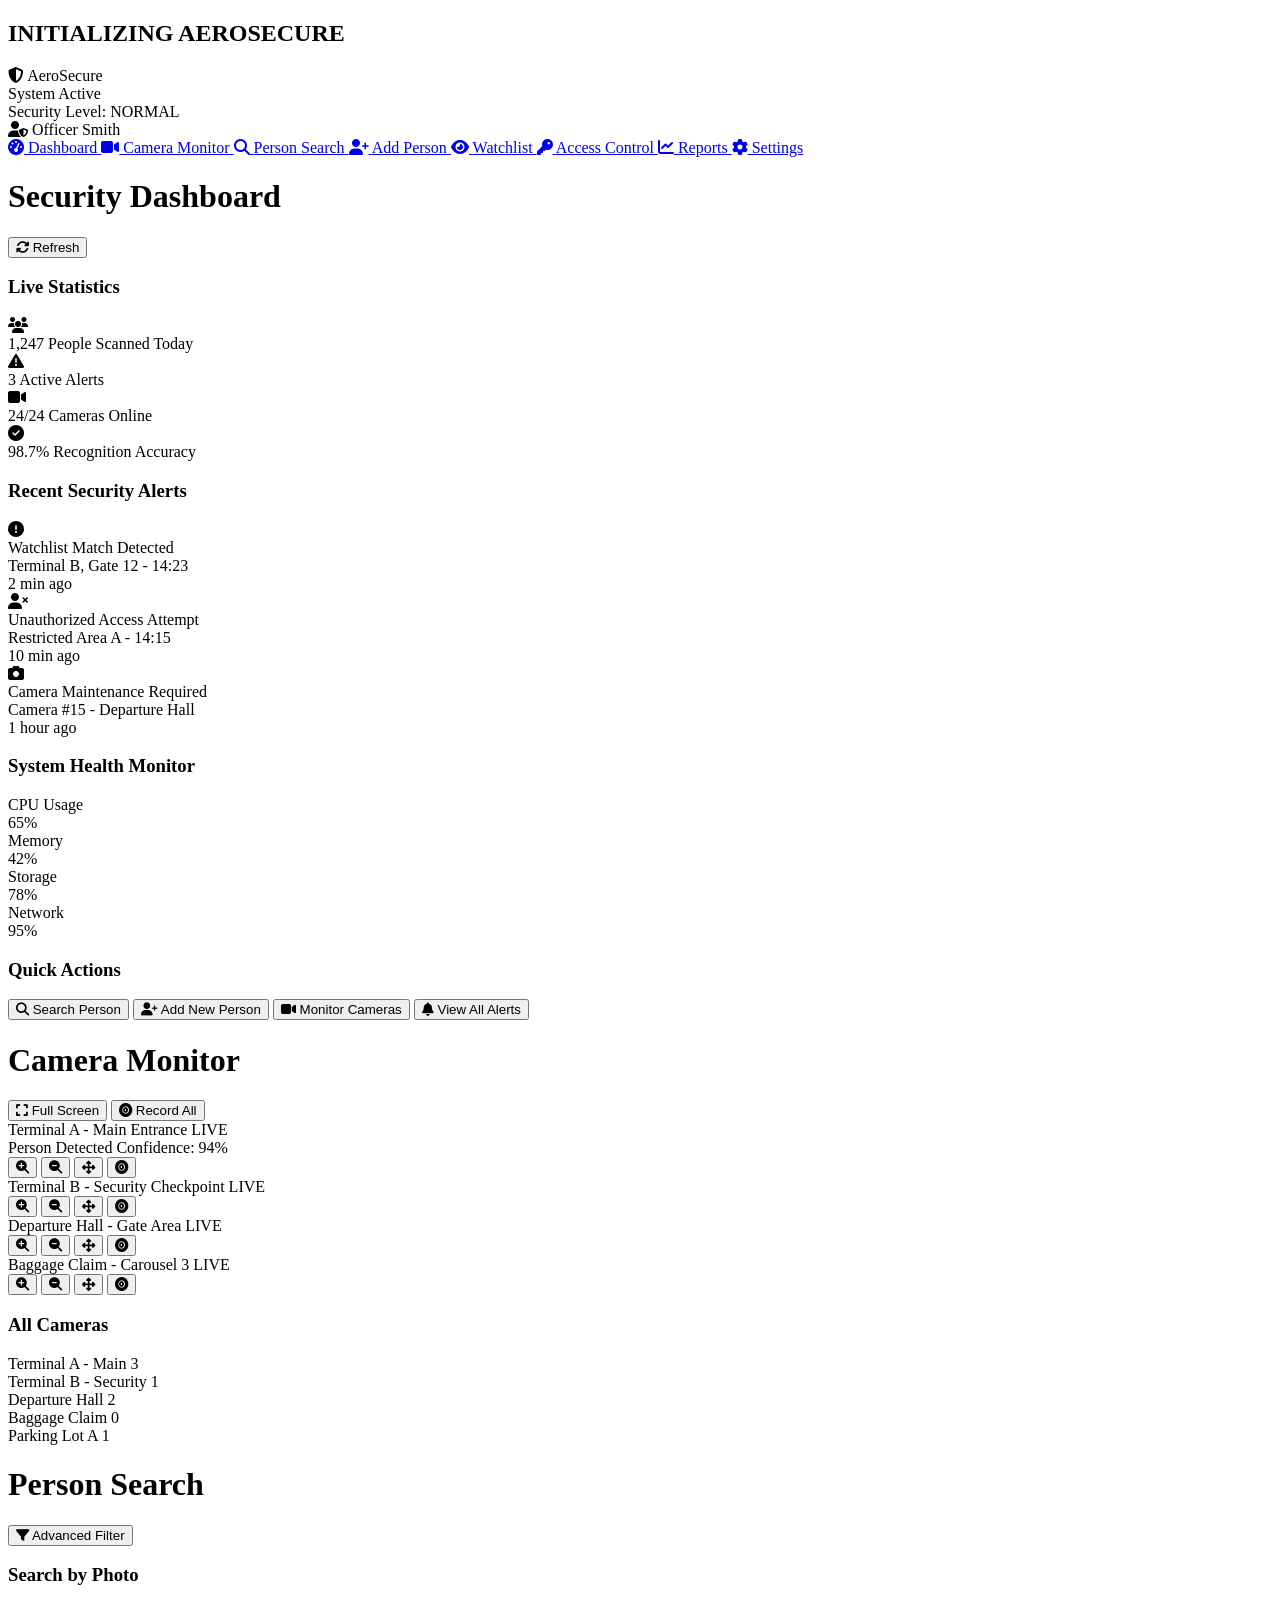
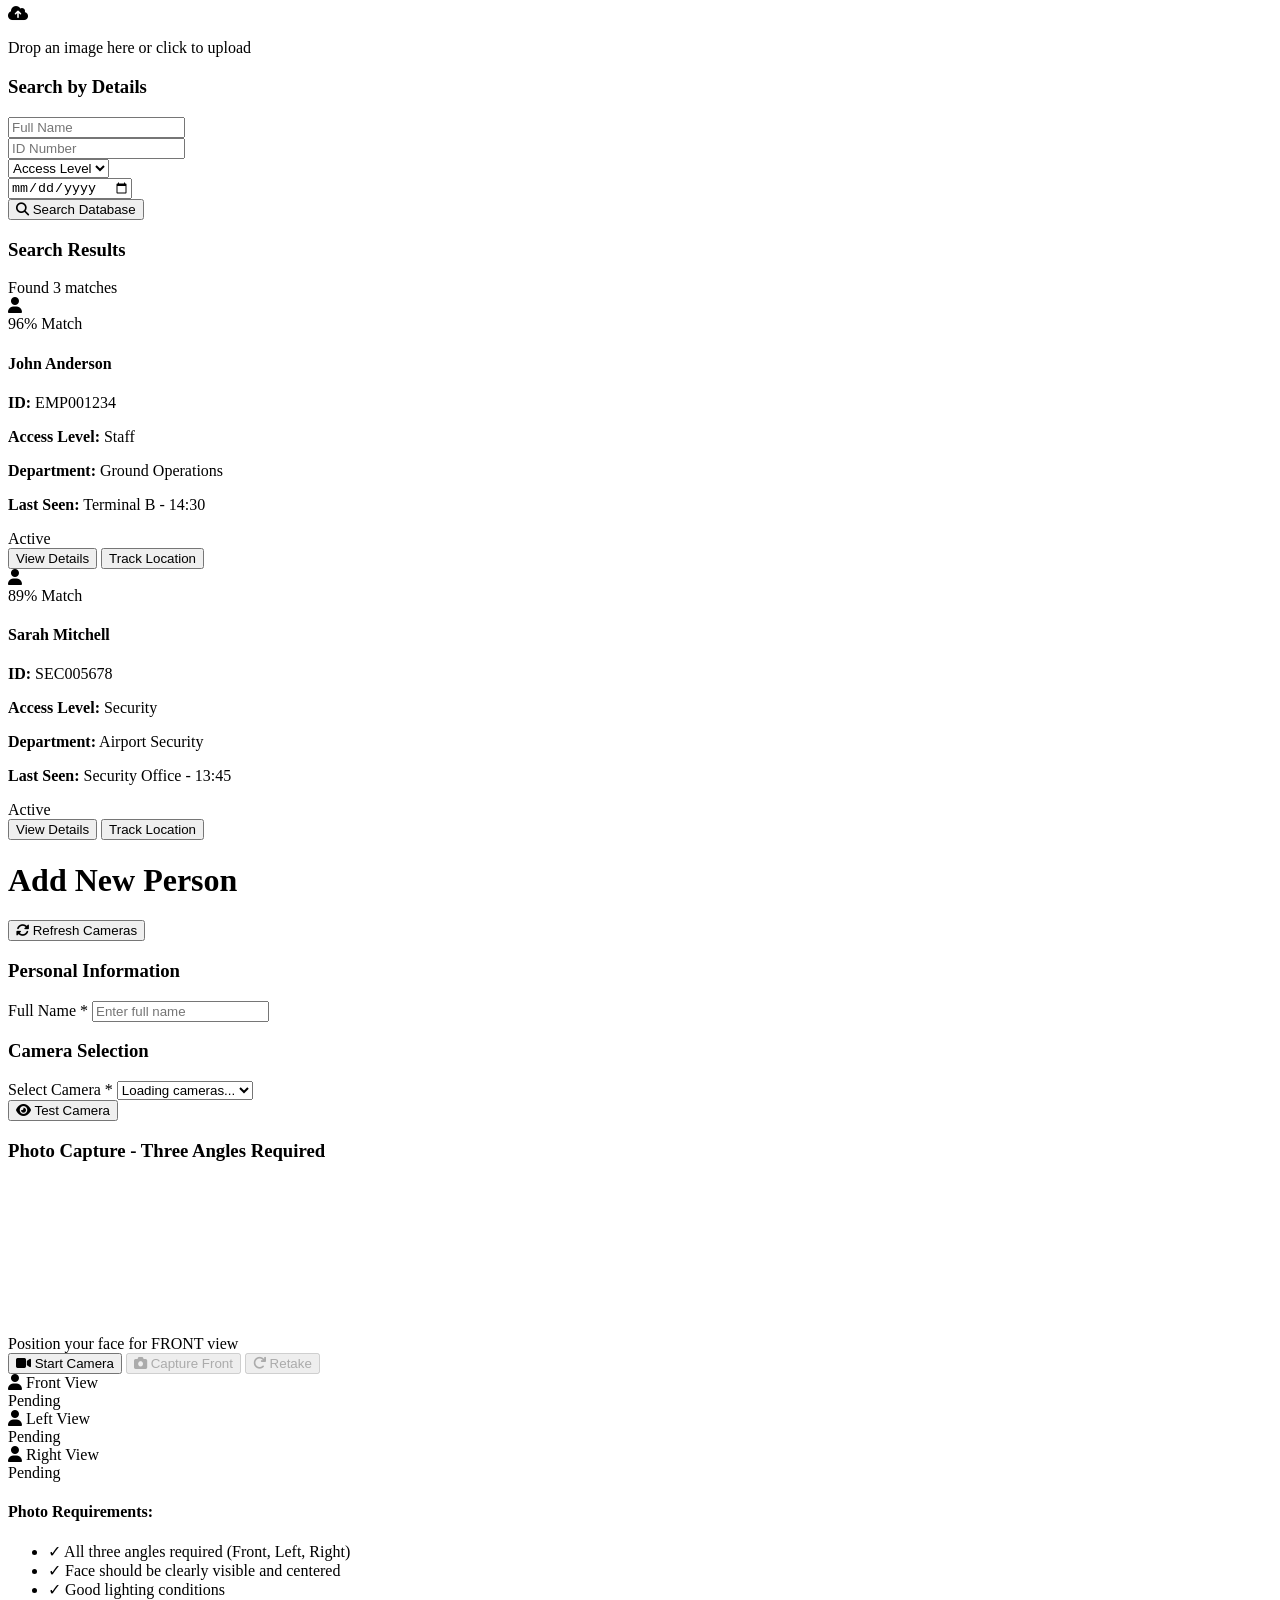
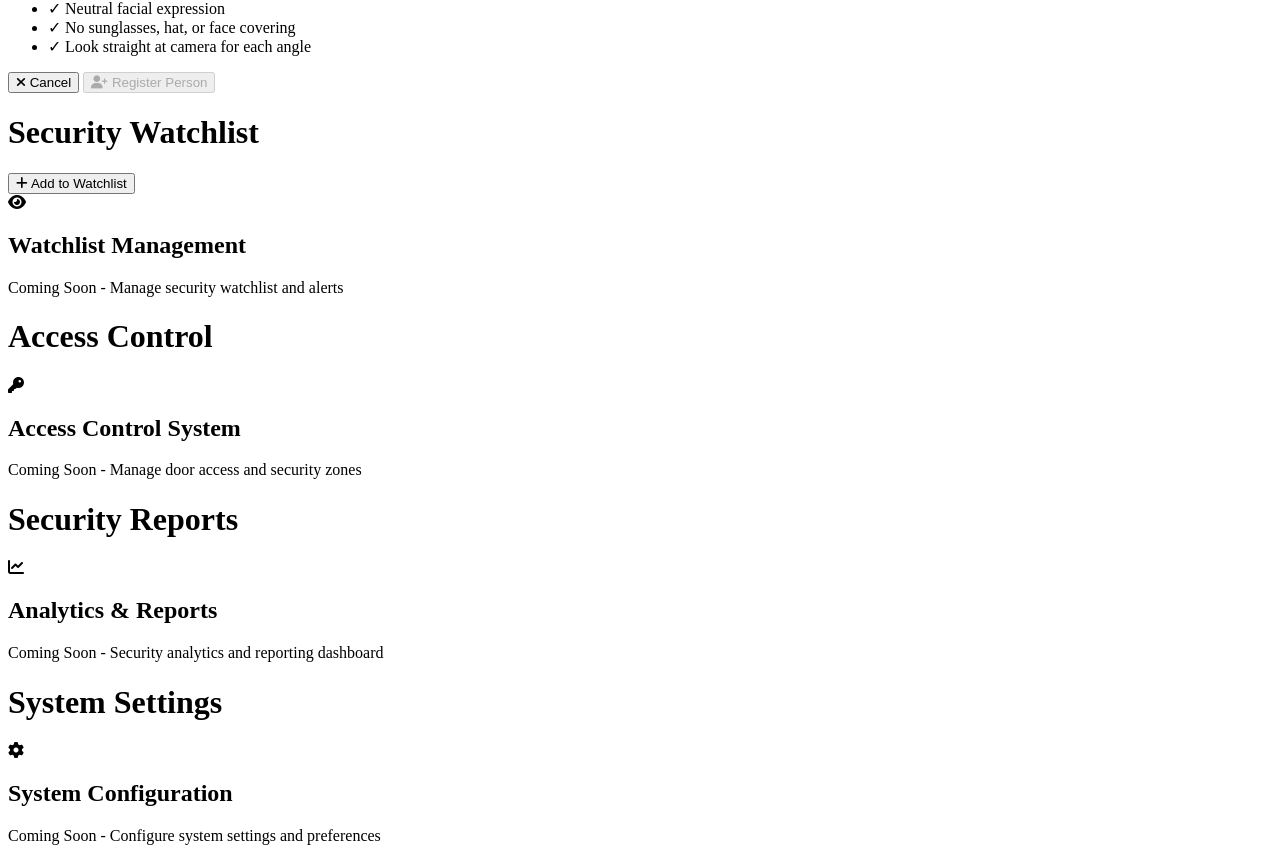
==== commit ad3279b8: "Implemented get info system" ====
--- a/Frontend/index.html
+++ b/Frontend/index.html
@@ -4,8 +4,8 @@
     <meta charset="UTF-8">
     <meta name="viewport" content="width=device-width, initial-scale=1.0">
     <title>AeroSecure - Airport Security System</title>
-    <link rel="stylesheet" href="styles/main.css">
-    <link rel="stylesheet" href="styles/animations.css">
+    <link rel="stylesheet" href="/frontend/styles/main.css">
+    <link rel="stylesheet" href="/frontend/styles/animations.css">
     <link href="https://cdnjs.cloudflare.com/ajax/libs/font-awesome/6.4.0/css/all.min.css" rel="stylesheet">
     <link href="https://fonts.googleapis.com/css2?family=Orbitron:wght@400;700;900&family=Exo+2:wght@300;400;600&display=swap" rel="stylesheet">
 </head>
@@ -490,131 +490,140 @@
                 <div class="page-header">
                     <h1>Add New Person</h1>
                     <div class="page-actions">
-                        <button class="btn-secondary">
-                            <i class="fas fa-save"></i>
-                            Save Draft
+                        <button class="btn-secondary" id="refresh-cameras">
+                            <i class="fas fa-sync-alt"></i>
+                            Refresh Cameras
                         </button>
                     </div>
                 </div>
 
                 <div class="add-person-container">
-                    <form class="person-form">
-                        <div class="form-sections">
-                            <div class="form-section">
-                                <h3>Personal Information</h3>
-                                <div class="form-row">
-                                    <div class="form-group">
-                                        <label>First Name</label>
-                                        <input type="text" class="form-input" required>
-                                    </div>
-                                    <div class="form-group">
-                                        <label>Last Name</label>
-                                        <input type="text" class="form-input" required>
-                                    </div>
-                                </div>
-                                <div class="form-row">
-                                    <div class="form-group">
-                                        <label>Employee/Visitor ID</label>
-                                        <input type="text" class="form-input" required>
-                                    </div>
-                                    <div class="form-group">
-                                        <label>Date of Birth</label>
-                                        <input type="date" class="form-input">
-                                    </div>
-                                </div>
-                                <div class="form-row">
-                                    <div class="form-group">
-                                        <label>Email</label>
-                                        <input type="email" class="form-input">
-                                    </div>
-                                    <div class="form-group">
-                                        <label>Phone</label>
-                                        <input type="tel" class="form-input">
-                                    </div>
-                                </div>
-                            </div>
-
-                            <div class="form-section">
-                                <h3>Access & Security</h3>
-                                <div class="form-row">
-                                    <div class="form-group">
-                                        <label>Access Level</label>
-                                        <select class="form-select" required>
-                                            <option value="">Select Access Level</option>
-                                            <option value="public">Public - General Areas</option>
-                                            <option value="staff">Staff - Employee Areas</option>
-                                            <option value="security">Security - Restricted Areas</option>
-                                            <option value="vip">VIP - All Areas</option>
-                                        </select>
-                                    </div>
-                                    <div class="form-group">
-                                        <label>Department</label>
-                                        <input type="text" class="form-input">
-                                    </div>
-                                </div>
-                                <div class="form-row">
-                                    <div class="form-group">
-                                        <label>Valid From</label>
-                                        <input type="date" class="form-input" required>
-                                    </div>
-                                    <div class="form-group">
-                                        <label>Valid Until</label>
-                                        <input type="date" class="form-input" required>
-                                    </div>
-                                </div>
+                    <form class="person-form" id="person-registration-form">
+                        <!-- Personal Information Section -->
+                        <div class="form-section">
+                            <h3>Personal Information</h3>
+                            <div class="form-row">
                                 <div class="form-group">
-                                    <label>Special Notes</label>
-                                    <textarea class="form-textarea" rows="3" placeholder="Any special security notes or instructions..."></textarea>
-                                </div>
-                            </div>
-                        </div>
-
+                                    <label for="person-name">Full Name *</label>
+                                    <input type="text" id="person-name" class="form-input" required placeholder="Enter full name">
+                                </div>
+                            </div>
+                        </div>
+
+                        <!-- Camera Selection Section -->
+                        <div class="form-section">
+                            <h3>Camera Selection</h3>
+                            <div class="form-row">
+                                <div class="form-group">
+                                    <label for="camera-select">Select Camera *</label>
+                                    <select id="camera-select" class="form-select" required>
+                                        <option value="">Loading cameras...</option>
+                                    </select>
+                                </div>
+                                <div class="form-group">
+                                    <button type="button" class="btn-secondary" id="test-camera">
+                                        <i class="fas fa-eye"></i>
+                                        Test Camera
+                                    </button>
+                                </div>
+                            </div>
+                            <div class="camera-test-result" id="camera-test-result"></div>
+                        </div>
+
+                        <!-- Photo Capture Section -->
                         <div class="photo-section">
-                            <h3>Photo Capture</h3>
-                            <div class="photo-capture-area">
-                                <div class="capture-preview">
-                                    <div class="camera-view">
-                                        <i class="fas fa-camera"></i>
-                                        <p>Click to activate camera</p>
-                                    </div>
+                            <h3>Photo Capture - Three Angles Required</h3>
+                            
+                            <!-- Camera Preview -->
+                            <div class="camera-preview-section">
+                                <div class="camera-preview">
+                                    <video id="camera-stream" autoplay muted playsinline></video>
+                                    <canvas id="capture-canvas" style="display: none;"></canvas>
                                     <div class="capture-guide">
-                                        <div class="guide-overlay">
-                                            <div class="face-outline"></div>
+                                        <div class="face-outline"></div>
+                                        <div class="angle-instruction" id="angle-instruction">
+                                            Position your face for FRONT view
                                         </div>
                                     </div>
                                 </div>
+                                
                                 <div class="capture-controls">
-                                    <button type="button" class="btn-secondary">
+                                    <button type="button" class="btn-secondary" id="start-camera">
                                         <i class="fas fa-video"></i>
                                         Start Camera
                                     </button>
-                                    <button type="button" class="btn-primary">
+                                    <button type="button" class="btn-primary" id="capture-photo" disabled>
                                         <i class="fas fa-camera"></i>
-                                        Capture Photo
+                                        Capture <span id="current-angle">Front</span>
                                     </button>
-                                    <button type="button" class="btn-secondary">
-                                        <i class="fas fa-upload"></i>
-                                        Upload Photo
+                                    <button type="button" class="btn-secondary" id="retake-photo" disabled>
+                                        <i class="fas fa-redo"></i>
+                                        Retake
                                     </button>
                                 </div>
-                                <div class="photo-requirements">
-                                    <h4>Photo Requirements:</h4>
-                                    <ul>
-                                        <li>Face should be clearly visible</li>
-                                        <li>Good lighting conditions</li>
-                                        <li>Neutral facial expression</li>
-                                        <li>No sunglasses or hat</li>
-                                    </ul>
-                                </div>
-                            </div>
-                        </div>
-
+                            </div>
+
+                            <!-- Captured Images Display -->
+                            <div class="captured-images">
+                                <div class="image-slot" data-angle="front">
+                                    <div class="image-placeholder">
+                                        <i class="fas fa-user"></i>
+                                        <span>Front View</span>
+                                        <div class="status-indicator" id="front-status">Pending</div>
+                                    </div>
+                                    <img id="front-image" style="display: none;" />
+                                </div>
+                                
+                                <div class="image-slot" data-angle="left">
+                                    <div class="image-placeholder">
+                                        <i class="fas fa-user"></i>
+                                        <span>Left View</span>
+                                        <div class="status-indicator" id="left-status">Pending</div>
+                                    </div>
+                                    <img id="left-image" style="display: none;" />
+                                </div>
+                                
+                                <div class="image-slot" data-angle="right">
+                                    <div class="image-placeholder">
+                                        <i class="fas fa-user"></i>
+                                        <span>Right View</span>
+                                        <div class="status-indicator" id="right-status">Pending</div>
+                                    </div>
+                                    <img id="right-image" style="display: none;" />
+                                </div>
+                            </div>
+
+                            <div class="photo-requirements">
+                                <h4>Photo Requirements:</h4>
+                                <ul>
+                                    <li>✓ All three angles required (Front, Left, Right)</li>
+                                    <li>✓ Face should be clearly visible and centered</li>
+                                    <li>✓ Good lighting conditions</li>
+                                    <li>✓ Neutral facial expression</li>
+                                    <li>✓ No sunglasses, hat, or face covering</li>
+                                    <li>✓ Look straight at camera for each angle</li>
+                                </ul>
+                            </div>
+                        </div>
+
+                        <!-- Form Actions -->
                         <div class="form-actions">
-                            <button type="button" class="btn-secondary">Cancel</button>
-                            <button type="submit" class="btn-primary">
+                            <button type="button" class="btn-secondary" id="cancel-registration">
+                                <i class="fas fa-times"></i>
+                                Cancel
+                            </button>
+                            <button type="submit" class="btn-primary" id="register-person" disabled>
                                 <i class="fas fa-user-plus"></i>
-                                Add Person to Database
+                                Register Person
                             </button>
+                        </div>
+
+                        <!-- Progress Indicator -->
+                        <div class="registration-progress" id="registration-progress" style="display: none;">
+                            <div class="progress-bar">
+                                <div class="progress-fill" id="progress-fill"></div>
+                            </div>
+                            <div class="progress-text" id="progress-text">Preparing registration...</div>
                         </div>
                     </form>
                 </div>
@@ -674,7 +683,7 @@
     </div>
 
     <!-- Scripts -->
-    <script src="js/main.js"></script>
-    <script src="js/animations.js"></script>
+    <script src="/frontend/js/main.js"></script>
+    <script src="/frontend/js/animations.js"></script>
 </body>
 </html>
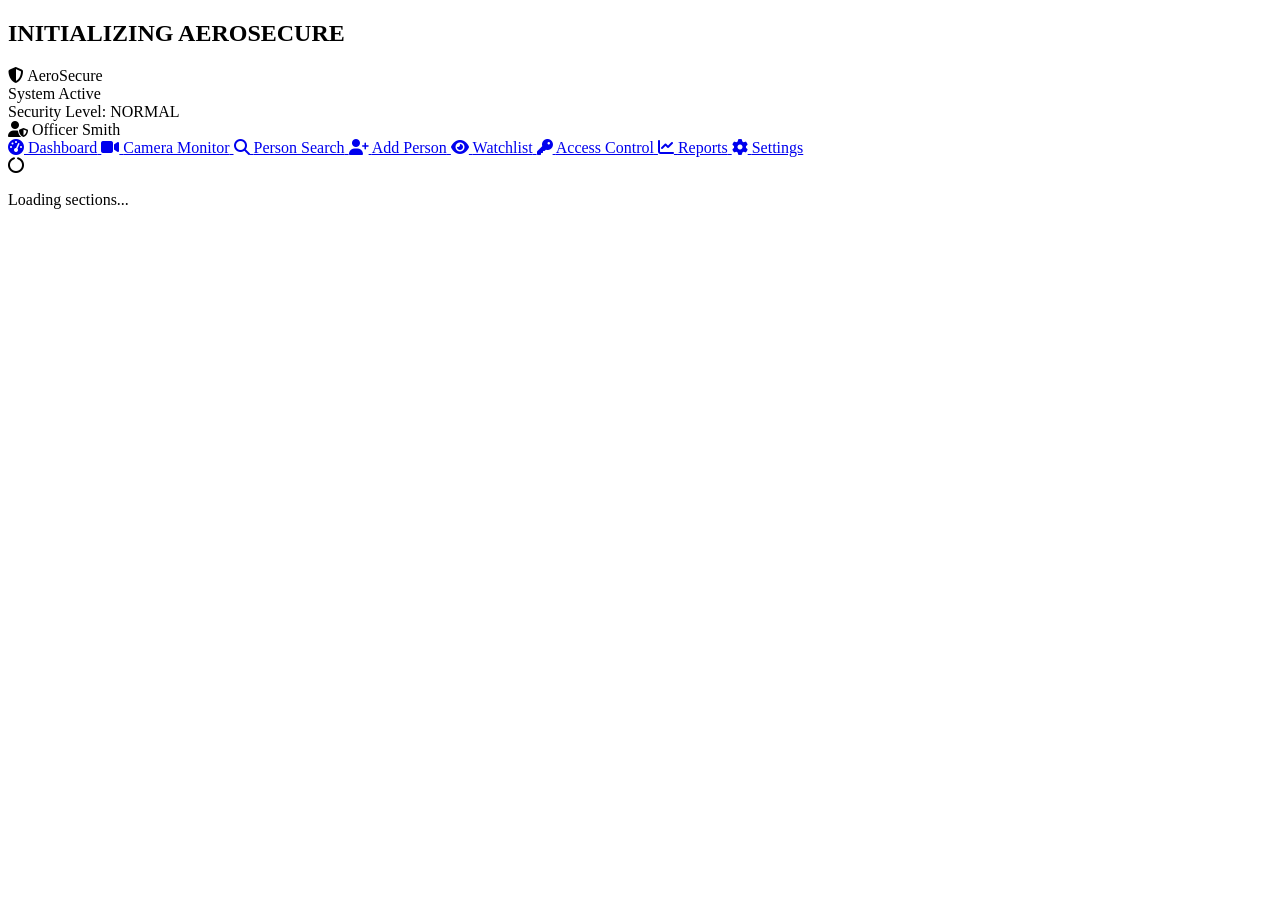
==== commit f127452b: "index.html split into sub files" ====
--- a/Frontend/index.html
+++ b/Frontend/index.html
@@ -103,586 +103,22 @@
 
         <!-- Main Content Area -->
         <main class="main-content">
-            <!-- Dashboard Page -->
-            <div id="dashboard" class="page active">
-                <div class="page-header">
-                    <h1>Security Dashboard</h1>
-                    <div class="page-actions">
-                        <button class="btn-primary">
-                            <i class="fas fa-sync-alt"></i>
-                            Refresh
-                        </button>
+            <!-- Loading indicator for sections -->
+            <div class="section-loading" id="section-loading" style="display: block;">
+                <div class="loading-content">
+                    <div class="loading-spinner">
+                        <i class="fas fa-circle-notch fa-spin"></i>
                     </div>
-                </div>
-
-                <div class="dashboard-grid">
-                    <!-- Live Stats -->
-                    <div class="card stats-card">
-                        <h3>Live Statistics</h3>
-                        <div class="stats-grid">
-                            <div class="stat-item">
-                                <div class="stat-icon">
-                                    <i class="fas fa-users"></i>
-                                </div>
-                                <div class="stat-content">
-                                    <span class="stat-number">1,247</span>
-                                    <span class="stat-label">People Scanned Today</span>
-                                </div>
-                            </div>
-                            <div class="stat-item">
-                                <div class="stat-icon alert">
-                                    <i class="fas fa-exclamation-triangle"></i>
-                                </div>
-                                <div class="stat-content">
-                                    <span class="stat-number">3</span>
-                                    <span class="stat-label">Active Alerts</span>
-                                </div>
-                            </div>
-                            <div class="stat-item">
-                                <div class="stat-icon">
-                                    <i class="fas fa-video"></i>
-                                </div>
-                                <div class="stat-content">
-                                    <span class="stat-number">24/24</span>
-                                    <span class="stat-label">Cameras Online</span>
-                                </div>
-                            </div>
-                            <div class="stat-item">
-                                <div class="stat-icon success">
-                                    <i class="fas fa-check-circle"></i>
-                                </div>
-                                <div class="stat-content">
-                                    <span class="stat-number">98.7%</span>
-                                    <span class="stat-label">Recognition Accuracy</span>
-                                </div>
-                            </div>
-                        </div>
-                    </div>
-
-                    <!-- Recent Alerts -->
-                    <div class="card alerts-card">
-                        <h3>Recent Security Alerts</h3>
-                        <div class="alerts-list">
-                            <div class="alert-item high">
-                                <div class="alert-icon">
-                                    <i class="fas fa-exclamation-circle"></i>
-                                </div>
-                                <div class="alert-content">
-                                    <div class="alert-title">Watchlist Match Detected</div>
-                                    <div class="alert-details">Terminal B, Gate 12 - 14:23</div>
-                                </div>
-                                <div class="alert-time">2 min ago</div>
-                            </div>
-                            <div class="alert-item medium">
-                                <div class="alert-icon">
-                                    <i class="fas fa-user-times"></i>
-                                </div>
-                                <div class="alert-content">
-                                    <div class="alert-title">Unauthorized Access Attempt</div>
-                                    <div class="alert-details">Restricted Area A - 14:15</div>
-                                </div>
-                                <div class="alert-time">10 min ago</div>
-                            </div>
-                            <div class="alert-item low">
-                                <div class="alert-icon">
-                                    <i class="fas fa-camera"></i>
-                                </div>
-                                <div class="alert-content">
-                                    <div class="alert-title">Camera Maintenance Required</div>
-                                    <div class="alert-details">Camera #15 - Departure Hall</div>
-                                </div>
-                                <div class="alert-time">1 hour ago</div>
-                            </div>
-                        </div>
-                    </div>
-
-                    <!-- System Health -->
-                    <div class="card system-health">
-                        <h3>System Health Monitor</h3>
-                        <div class="health-metrics">
-                            <div class="metric">
-                                <span class="metric-label">CPU Usage</span>
-                                <div class="metric-bar">
-                                    <div class="metric-fill" style="width: 65%"></div>
-                                </div>
-                                <span class="metric-value">65%</span>
-                            </div>
-                            <div class="metric">
-                                <span class="metric-label">Memory</span>
-                                <div class="metric-bar">
-                                    <div class="metric-fill" style="width: 42%"></div>
-                                </div>
-                                <span class="metric-value">42%</span>
-                            </div>
-                            <div class="metric">
-                                <span class="metric-label">Storage</span>
-                                <div class="metric-bar">
-                                    <div class="metric-fill" style="width: 78%"></div>
-                                </div>
-                                <span class="metric-value">78%</span>
-                            </div>
-                            <div class="metric">
-                                <span class="metric-label">Network</span>
-                                <div class="metric-bar">
-                                    <div class="metric-fill success" style="width: 95%"></div>
-                                </div>
-                                <span class="metric-value">95%</span>
-                            </div>
-                        </div>
-                    </div>
-
-                    <!-- Quick Actions -->
-                    <div class="card quick-actions">
-                        <h3>Quick Actions</h3>
-                        <div class="action-buttons">
-                            <button class="action-btn" onclick="showPage('person-search')">
-                                <i class="fas fa-search"></i>
-                                <span>Search Person</span>
-                            </button>
-                            <button class="action-btn" onclick="showPage('add-person')">
-                                <i class="fas fa-user-plus"></i>
-                                <span>Add New Person</span>
-                            </button>
-                            <button class="action-btn" onclick="showPage('camera-monitor')">
-                                <i class="fas fa-video"></i>
-                                <span>Monitor Cameras</span>
-                            </button>
-                            <button class="action-btn">
-                                <i class="fas fa-bell"></i>
-                                <span>View All Alerts</span>
-                            </button>
-                        </div>
-                    </div>
+                    <p>Loading sections...</p>
                 </div>
             </div>
-
-            <!-- Camera Monitor Page -->
-            <div id="camera-monitor" class="page">
-                <div class="page-header">
-                    <h1>Camera Monitor</h1>
-                    <div class="page-actions">
-                        <button class="btn-secondary">
-                            <i class="fas fa-expand"></i>
-                            Full Screen
-                        </button>
-                        <button class="btn-primary">
-                            <i class="fas fa-record-vinyl"></i>
-                            Record All
-                        </button>
-                    </div>
-                </div>
-
-                <div class="camera-grid">
-                    <div class="camera-feed active">
-                        <div class="camera-header">
-                            <span class="camera-name">Terminal A - Main Entrance</span>
-                            <span class="camera-status online">LIVE</span>
-                        </div>
-                        <div class="camera-display">
-                            <div class="scanning-overlay">
-                                <div class="scan-line"></div>
-                            </div>
-                            <div class="detection-box">
-                                <div class="detection-info">
-                                    <span>Person Detected</span>
-                                    <span>Confidence: 94%</span>
-                                </div>
-                            </div>
-                        </div>
-                        <div class="camera-controls">
-                            <button class="control-btn"><i class="fas fa-search-plus"></i></button>
-                            <button class="control-btn"><i class="fas fa-search-minus"></i></button>
-                            <button class="control-btn"><i class="fas fa-arrows-alt"></i></button>
-                            <button class="control-btn"><i class="fas fa-record-vinyl"></i></button>
-                        </div>
-                    </div>
-
-                    <div class="camera-feed">
-                        <div class="camera-header">
-                            <span class="camera-name">Terminal B - Security Checkpoint</span>
-                            <span class="camera-status online">LIVE</span>
-                        </div>
-                        <div class="camera-display">
-                            <div class="scanning-overlay">
-                                <div class="scan-line"></div>
-                            </div>
-                        </div>
-                        <div class="camera-controls">
-                            <button class="control-btn"><i class="fas fa-search-plus"></i></button>
-                            <button class="control-btn"><i class="fas fa-search-minus"></i></button>
-                            <button class="control-btn"><i class="fas fa-arrows-alt"></i></button>
-                            <button class="control-btn"><i class="fas fa-record-vinyl"></i></button>
-                        </div>
-                    </div>
-
-                    <div class="camera-feed">
-                        <div class="camera-header">
-                            <span class="camera-name">Departure Hall - Gate Area</span>
-                            <span class="camera-status online">LIVE</span>
-                        </div>
-                        <div class="camera-display">
-                            <div class="scanning-overlay">
-                                <div class="scan-line"></div>
-                            </div>
-                        </div>
-                        <div class="camera-controls">
-                            <button class="control-btn"><i class="fas fa-search-plus"></i></button>
-                            <button class="control-btn"><i class="fas fa-search-minus"></i></button>
-                            <button class="control-btn"><i class="fas fa-arrows-alt"></i></button>
-                            <button class="control-btn"><i class="fas fa-record-vinyl"></i></button>
-                        </div>
-                    </div>
-
-                    <div class="camera-feed">
-                        <div class="camera-header">
-                            <span class="camera-name">Baggage Claim - Carousel 3</span>
-                            <span class="camera-status online">LIVE</span>
-                        </div>
-                        <div class="camera-display">
-                            <div class="scanning-overlay">
-                                <div class="scan-line"></div>
-                            </div>
-                        </div>
-                        <div class="camera-controls">
-                            <button class="control-btn"><i class="fas fa-search-plus"></i></button>
-                            <button class="control-btn"><i class="fas fa-search-minus"></i></button>
-                            <button class="control-btn"><i class="fas fa-arrows-alt"></i></button>
-                            <button class="control-btn"><i class="fas fa-record-vinyl"></i></button>
-                        </div>
-                    </div>
-                </div>
-
-                <div class="camera-sidebar">
-                    <div class="camera-list">
-                        <h3>All Cameras</h3>
-                        <div class="camera-item active">
-                            <span class="camera-indicator online"></span>
-                            <span class="camera-name">Terminal A - Main</span>
-                            <span class="camera-viewers">3</span>
-                        </div>
-                        <div class="camera-item">
-                            <span class="camera-indicator online"></span>
-                            <span class="camera-name">Terminal B - Security</span>
-                            <span class="camera-viewers">1</span>
-                        </div>
-                        <div class="camera-item">
-                            <span class="camera-indicator online"></span>
-                            <span class="camera-name">Departure Hall</span>
-                            <span class="camera-viewers">2</span>
-                        </div>
-                        <div class="camera-item">
-                            <span class="camera-indicator online"></span>
-                            <span class="camera-name">Baggage Claim</span>
-                            <span class="camera-viewers">0</span>
-                        </div>
-                        <div class="camera-item">
-                            <span class="camera-indicator online"></span>
-                            <span class="camera-name">Parking Lot A</span>
-                            <span class="camera-viewers">1</span>
-                        </div>
-                    </div>
-                </div>
-            </div>
-
-            <!-- Person Search Page -->
-            <div id="person-search" class="page">
-                <div class="page-header">
-                    <h1>Person Search</h1>
-                    <div class="page-actions">
-                        <button class="btn-secondary">
-                            <i class="fas fa-filter"></i>
-                            Advanced Filter
-                        </button>
-                    </div>
-                </div>
-
-                <div class="search-container">
-                    <div class="search-panel">
-                        <div class="search-section">
-                            <h3>Search by Photo</h3>
-                            <div class="photo-upload-area" id="photo-upload">
-                                <i class="fas fa-cloud-upload-alt"></i>
-                                <p>Drop an image here or click to upload</p>
-                                <input type="file" id="photo-input" accept="image/*" hidden>
-                            </div>
-                        </div>
-
-                        <div class="search-section">
-                            <h3>Search by Details</h3>
-                            <div class="form-group">
-                                <input type="text" placeholder="Full Name" class="form-input">
-                            </div>
-                            <div class="form-group">
-                                <input type="text" placeholder="ID Number" class="form-input">
-                            </div>
-                            <div class="form-group">
-                                <select class="form-select">
-                                    <option>Access Level</option>
-                                    <option>Public</option>
-                                    <option>Staff</option>
-                                    <option>Security</option>
-                                    <option>VIP</option>
-                                </select>
-                            </div>
-                            <div class="form-group">
-                                <input type="date" class="form-input">
-                            </div>
-                            <button class="btn-primary search-btn">
-                                <i class="fas fa-search"></i>
-                                Search Database
-                            </button>
-                        </div>
-                    </div>
-
-                    <div class="search-results">
-                        <div class="results-header">
-                            <h3>Search Results</h3>
-                            <span class="results-count">Found 3 matches</span>
-                        </div>
-                        
-                        <div class="result-item">
-                            <div class="result-photo">
-                                <div class="photo-placeholder">
-                                    <i class="fas fa-user"></i>
-                                </div>
-                                <div class="match-percentage">96% Match</div>
-                            </div>
-                            <div class="result-info">
-                                <h4>John Anderson</h4>
-                                <p><strong>ID:</strong> EMP001234</p>
-                                <p><strong>Access Level:</strong> Staff</p>
-                                <p><strong>Department:</strong> Ground Operations</p>
-                                <p><strong>Last Seen:</strong> Terminal B - 14:30</p>
-                                <div class="result-status active">Active</div>
-                            </div>
-                            <div class="result-actions">
-                                <button class="btn-small btn-primary">View Details</button>
-                                <button class="btn-small btn-secondary">Track Location</button>
-                            </div>
-                        </div>
-
-                        <div class="result-item">
-                            <div class="result-photo">
-                                <div class="photo-placeholder">
-                                    <i class="fas fa-user"></i>
-                                </div>
-                                <div class="match-percentage">89% Match</div>
-                            </div>
-                            <div class="result-info">
-                                <h4>Sarah Mitchell</h4>
-                                <p><strong>ID:</strong> SEC005678</p>
-                                <p><strong>Access Level:</strong> Security</p>
-                                <p><strong>Department:</strong> Airport Security</p>
-                                <p><strong>Last Seen:</strong> Security Office - 13:45</p>
-                                <div class="result-status active">Active</div>
-                            </div>
-                            <div class="result-actions">
-                                <button class="btn-small btn-primary">View Details</button>
-                                <button class="btn-small btn-secondary">Track Location</button>
-                            </div>
-                        </div>
-                    </div>
-                </div>
-            </div>
-
-            <!-- Add Person Page -->
-            <div id="add-person" class="page">
-                <div class="page-header">
-                    <h1>Add New Person</h1>
-                    <div class="page-actions">
-                        <button class="btn-secondary" id="refresh-cameras">
-                            <i class="fas fa-sync-alt"></i>
-                            Refresh Cameras
-                        </button>
-                    </div>
-                </div>
-
-                <div class="add-person-container">
-                    <form class="person-form" id="person-registration-form">
-                        <!-- Personal Information Section -->
-                        <div class="form-section">
-                            <h3>Personal Information</h3>
-                            <div class="form-row">
-                                <div class="form-group">
-                                    <label for="person-name">Full Name *</label>
-                                    <input type="text" id="person-name" class="form-input" required placeholder="Enter full name">
-                                </div>
-                            </div>
-                        </div>
-
-                        <!-- Camera Selection Section -->
-                        <div class="form-section">
-                            <h3>Camera Selection</h3>
-                            <div class="form-row">
-                                <div class="form-group">
-                                    <label for="camera-select">Select Camera *</label>
-                                    <select id="camera-select" class="form-select" required>
-                                        <option value="">Loading cameras...</option>
-                                    </select>
-                                </div>
-                                <div class="form-group">
-                                    <button type="button" class="btn-secondary" id="test-camera">
-                                        <i class="fas fa-eye"></i>
-                                        Test Camera
-                                    </button>
-                                </div>
-                            </div>
-                            <div class="camera-test-result" id="camera-test-result"></div>
-                        </div>
-
-                        <!-- Photo Capture Section -->
-                        <div class="photo-section">
-                            <h3>Photo Capture - Three Angles Required</h3>
-                            
-                            <!-- Camera Preview -->
-                            <div class="camera-preview-section">
-                                <div class="camera-preview">
-                                    <video id="camera-stream" autoplay muted playsinline></video>
-                                    <canvas id="capture-canvas" style="display: none;"></canvas>
-                                    <div class="capture-guide">
-                                        <div class="face-outline"></div>
-                                        <div class="angle-instruction" id="angle-instruction">
-                                            Position your face for FRONT view
-                                        </div>
-                                    </div>
-                                </div>
-                                
-                                <div class="capture-controls">
-                                    <button type="button" class="btn-secondary" id="start-camera">
-                                        <i class="fas fa-video"></i>
-                                        Start Camera
-                                    </button>
-                                    <button type="button" class="btn-primary" id="capture-photo" disabled>
-                                        <i class="fas fa-camera"></i>
-                                        Capture <span id="current-angle">Front</span>
-                                    </button>
-                                    <button type="button" class="btn-secondary" id="retake-photo" disabled>
-                                        <i class="fas fa-redo"></i>
-                                        Retake
-                                    </button>
-                                </div>
-                            </div>
-
-                            <!-- Captured Images Display -->
-                            <div class="captured-images">
-                                <div class="image-slot" data-angle="front">
-                                    <div class="image-placeholder">
-                                        <i class="fas fa-user"></i>
-                                        <span>Front View</span>
-                                        <div class="status-indicator" id="front-status">Pending</div>
-                                    </div>
-                                    <img id="front-image" style="display: none;" />
-                                </div>
-                                
-                                <div class="image-slot" data-angle="left">
-                                    <div class="image-placeholder">
-                                        <i class="fas fa-user"></i>
-                                        <span>Left View</span>
-                                        <div class="status-indicator" id="left-status">Pending</div>
-                                    </div>
-                                    <img id="left-image" style="display: none;" />
-                                </div>
-                                
-                                <div class="image-slot" data-angle="right">
-                                    <div class="image-placeholder">
-                                        <i class="fas fa-user"></i>
-                                        <span>Right View</span>
-                                        <div class="status-indicator" id="right-status">Pending</div>
-                                    </div>
-                                    <img id="right-image" style="display: none;" />
-                                </div>
-                            </div>
-
-                            <div class="photo-requirements">
-                                <h4>Photo Requirements:</h4>
-                                <ul>
-                                    <li>✓ All three angles required (Front, Left, Right)</li>
-                                    <li>✓ Face should be clearly visible and centered</li>
-                                    <li>✓ Good lighting conditions</li>
-                                    <li>✓ Neutral facial expression</li>
-                                    <li>✓ No sunglasses, hat, or face covering</li>
-                                    <li>✓ Look straight at camera for each angle</li>
-                                </ul>
-                            </div>
-                        </div>
-
-                        <!-- Form Actions -->
-                        <div class="form-actions">
-                            <button type="button" class="btn-secondary" id="cancel-registration">
-                                <i class="fas fa-times"></i>
-                                Cancel
-                            </button>
-                            <button type="submit" class="btn-primary" id="register-person" disabled>
-                                <i class="fas fa-user-plus"></i>
-                                Register Person
-                            </button>
-                        </div>
-
-                        <!-- Progress Indicator -->
-                        <div class="registration-progress" id="registration-progress" style="display: none;">
-                            <div class="progress-bar">
-                                <div class="progress-fill" id="progress-fill"></div>
-                            </div>
-                            <div class="progress-text" id="progress-text">Preparing registration...</div>
-                        </div>
-                    </form>
-                </div>
-            </div>
-
-            <!-- Other pages will be added here -->
-            <div id="watchlist" class="page">
-                <div class="page-header">
-                    <h1>Security Watchlist</h1>
-                    <div class="page-actions">
-                        <button class="btn-primary">
-                            <i class="fas fa-plus"></i>
-                            Add to Watchlist
-                        </button>
-                    </div>
-                </div>
-                <div class="coming-soon">
-                    <i class="fas fa-eye"></i>
-                    <h2>Watchlist Management</h2>
-                    <p>Coming Soon - Manage security watchlist and alerts</p>
-                </div>
-            </div>
-
-            <div id="access-control" class="page">
-                <div class="page-header">
-                    <h1>Access Control</h1>
-                </div>
-                <div class="coming-soon">
-                    <i class="fas fa-key"></i>
-                    <h2>Access Control System</h2>
-                    <p>Coming Soon - Manage door access and security zones</p>
-                </div>
-            </div>
-
-            <div id="reports" class="page">
-                <div class="page-header">
-                    <h1>Security Reports</h1>
-                </div>
-                <div class="coming-soon">
-                    <i class="fas fa-chart-line"></i>
-                    <h2>Analytics & Reports</h2>
-                    <p>Coming Soon - Security analytics and reporting dashboard</p>
-                </div>
-            </div>
-
-            <div id="settings" class="page">
-                <div class="page-header">
-                    <h1>System Settings</h1>
-                </div>
-                <div class="coming-soon">
-                    <i class="fas fa-cog"></i>
-                    <h2>System Configuration</h2>
-                    <p>Coming Soon - Configure system settings and preferences</p>
-                </div>
-            </div>
+            
+            <!-- Sections will be loaded here dynamically -->
         </main>
     </div>
 
     <!-- Scripts -->
+    <script src="/frontend/js/section_loader.js"></script>
     <script src="/frontend/js/main.js"></script>
     <script src="/frontend/js/animations.js"></script>
 </body>
